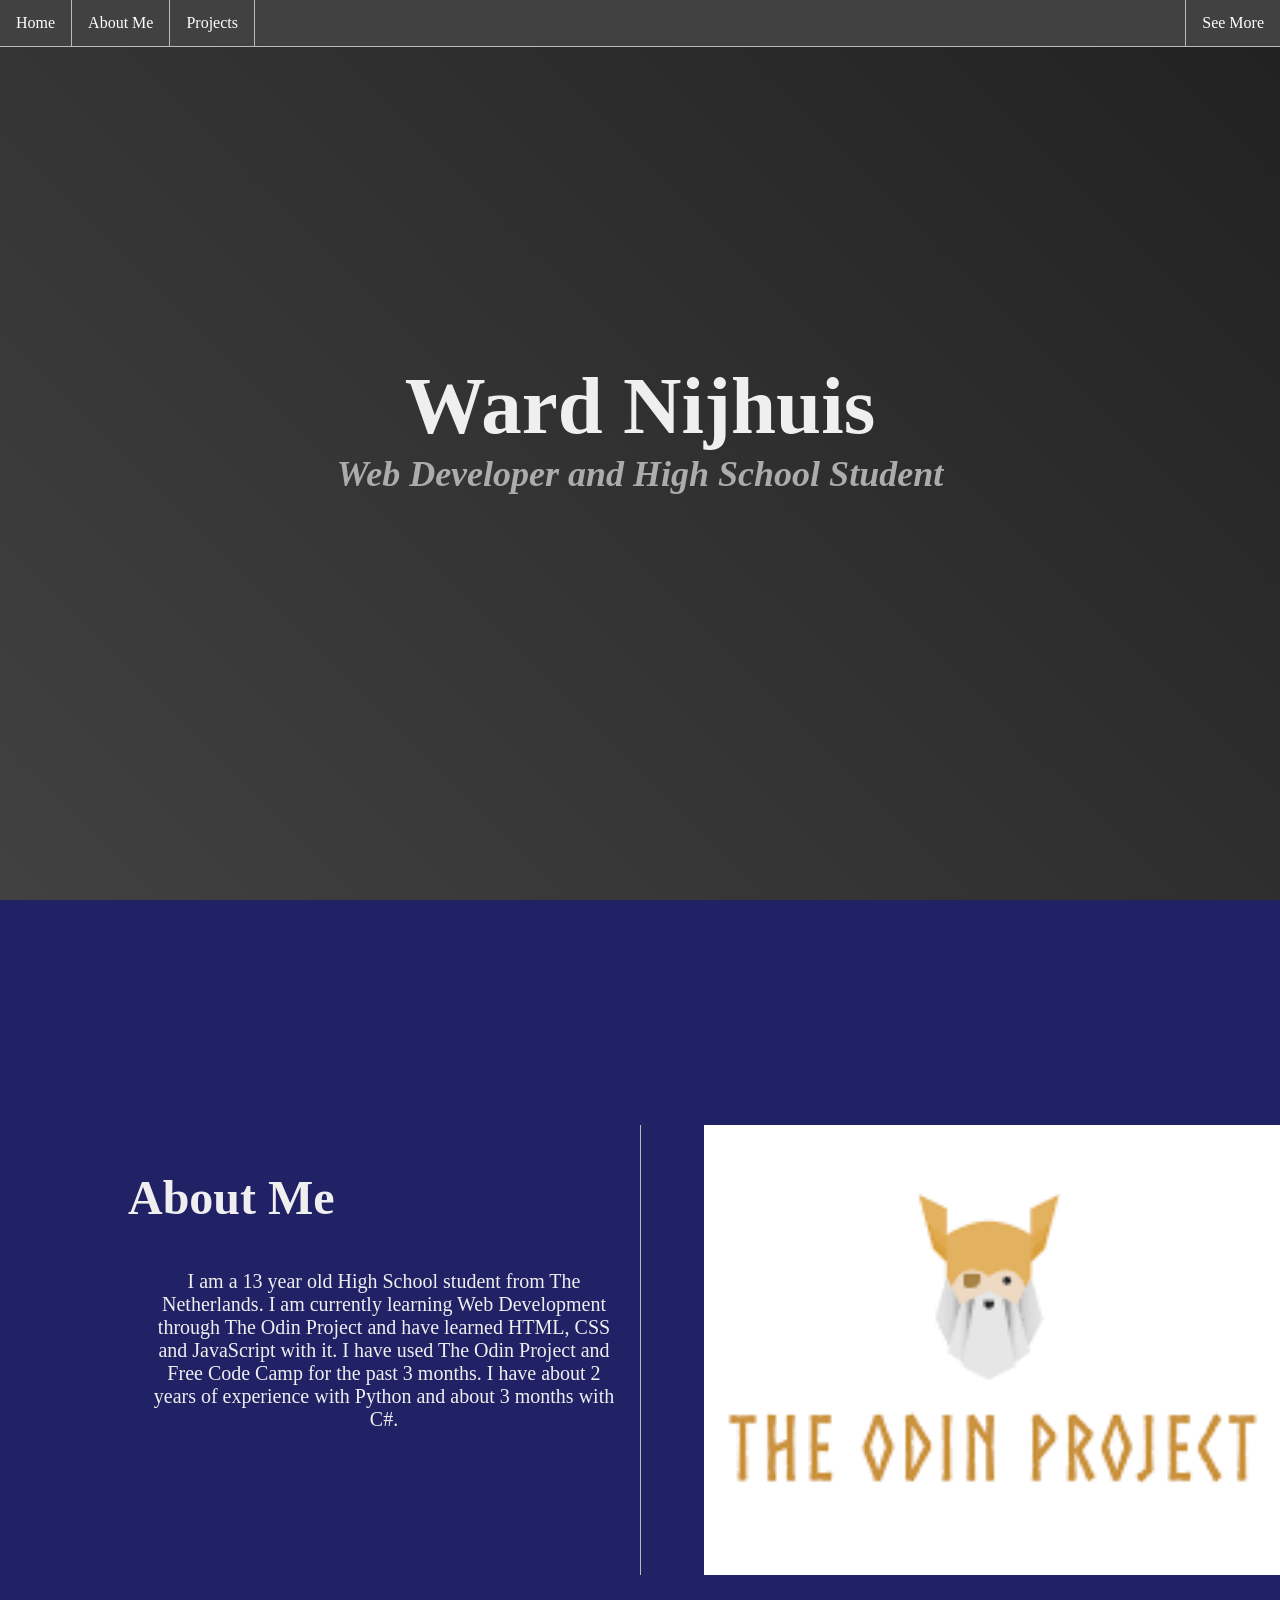
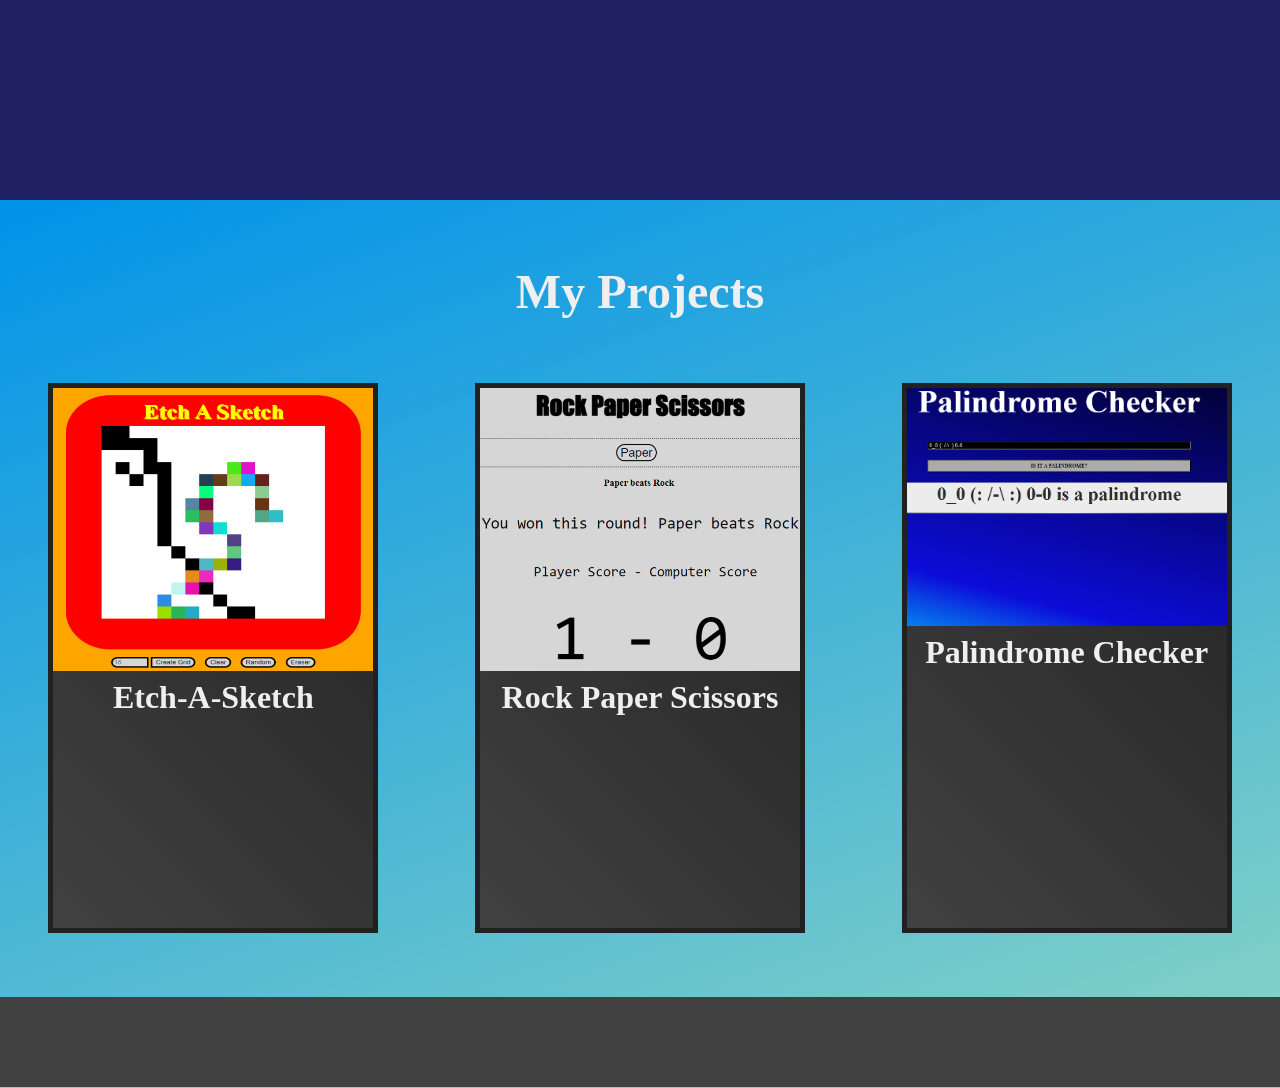
==== index.html @ 595ab321 "Correct the link to the images" ====
<!DOCTYPE html>
<html lang="en">

<head>
    <meta charset="UTF-8">
    <meta name="viewport" content="width=device-width, initial-scale=1.0">
    <title>Portfolio</title>
    <link rel="stylesheet" href="./styles.css">
</head>

<body>
    <nav>
       <ul>
            <li><a href="#welcome-section">Home</a></li>
            <li><a href="#information-section">About Me</a></li>
            <li><a href="#projects-section">Projects</a></li>
            <li class="footer"><a href="https://github.com/WardTheProgrammer" target="_blank" rel="noreferrer noopener">See More</a></li>
        </ul> 
    </nav>
    </section>
    <section id="welcome-section">
        <h1><strong>Ward Nijhuis</strong></h1>
        <h2><em>Web Developer and High School Student</em></h2>
    </section>
    <section id="information-section">
        <div class="text">
            <h3>About Me</h3>
            <p>
                I am a 13 year old High School student from The Netherlands. 
                I am currently learning Web Development through The Odin Project and have learned HTML, CSS and JavaScript with it.
                I have used The Odin Project and Free Code Camp for the past 3 months.
                I have about 2 years of experience with Python and about 3 months with C#.
            </p>
        </div>
        <div class="image">
            <a href="https://www.theodinproject.com/home" target="_blank" rel="noreferrer noopener"><img src="./images/odin.png"></a>
        </div>
    </section>
    <section id="projects-section">
        <h3>My Projects</h3>
        <div class="row">
            <div class="project">
                <a href="https://htmlpreview.github.io/?https://github.com/WardTheProgrammer/odin_Etch-A-Sketch/blob/main/index.html" target="_blank" rel="noreferrer noopener"><img src="./images/Etch-A-Sketch.png">
                <h4><strong>Etch-A-Sketch</strong></h4></a>
            </div>  
            <div class="project">
                <a href="https://htmlpreview.github.io/?https://github.com/WardTheProgrammer/odin_RPS/blob/main/index.html" target="_blank" rel="noreferrer noopener"><img src="./images/RPS.png">
                <h4><strong>Rock Paper Scissors</strong></h4></a>
            </div>
            <div class="project">
                <a href="https://htmlpreview.github.io/?https://github.com/WardTheProgrammer/palindrome_checker/blob/main/index.html" target="_blank" rel="noreferrer noopener"><img src="./images/Palindrome.png">
                <h4><strong>Palindrome Checker</strong></h4></a>
            </div>
        </div>
    </section>
    <footer id="footer-section">
    <footer>
</body>

</html>
---- styles.css ----
* {
    margin: 0px;
    padding: 0px;
}

body {
    background-color: black;
}

ul {
    list-style-type: none;
    overflow: hidden;
    background-color: #414141;
    position: fixed;
    top: 0;
    width: 100%;
    z-index: 2;
    border-bottom: 1px solid #bbb;
}

li {
    float: left;
    border-right: 1px solid #bbb;
}

li > a {
    display: block;
    color: white;
    text-align: center;
    padding: 14px 16px;
    text-decoration: none;
}

li a:hover {
    background-color: #111;
}

.footer {
    float: right;
}
  
li:last-child {
    border-right: none;
    border-left: 1px solid #bbb;
}

#welcome-section {
    width: 100%;
    height: 100vh;
    background-color: #212121;
    background-image: linear-gradient(45deg, #414141 0%, #212121 100%);
}

h1 {
    position: relative;
    top: 40%;
    color: #EFEFEF;
    font-size: 81px;
    text-align: center;
    z-index: 0;
}

h2 {
    color: #ACACAC;
    position: relative;
    top: 40%;
    font-size: 36px;
    text-align: center;
    z-index: 0;
}

#information-section {
    width: 100%;
    height: 100vh;
    background-color: #212166;
}

div.text {
    width: 40%;
    height: 50%;
    position: relative;
    top: 25%;
    left: 10%;
    border-right: 1px solid #bbb;
}

div.text > h3 {
    position: relative;
    top: 10%;
    color: #EFEFEF;
    font-size: 48px;
    text-align: left;
}

div.text > p {
    top: 20%;
    width: 90%;
    position: relative;
    left: 5%;
    color: #EFEFEF;
    font-size: 20px;
    text-align: center;
}

div.image {
    width: 35%;
    height: 50%;
    position: relative;
    left: 55%;
    bottom: 25%;
    text-align: center;
}

div.image > a > img {
    height: 100%;
}

#projects-section {
    width: 100%;
    background-color: #0093E9;
    background-image: linear-gradient(160deg, #0093E9 0%, #80D0C7 100%);
}

#projects-section > h3 {
    padding: 5%;
    color: #EFEFEF;
    font-size: 48px;
    text-align: center;
}

div.row {
    padding-bottom: 5%;
    display: flex;
    flex-wrap: wrap;
    justify-content: space-around;
    align-items: center;
}

div.project {
    width: 25%;
    height: 60vh;
    border: 5px solid #212121;
    background-color: #212121;
    background-image: linear-gradient(45deg, #414141 0%, #212121 100%);
}

div.project > a {
    width: 100%;
    color: #EFEFEF;
    text-align: center;
    font-size: 32px;
    padding: 5% 0;
    text-decoration: none;
}
    
div.project > a > img {
    max-width:  100%;
    max-height: auto;
    margin: 0;
}

#footer-section {
    display: flex;
    justify-content: center;
    align-items: center;
    background-color: #414141;
    width: 100%;
    height: 10vh;
    border-bottom: 1px solid #bbb;
}

@media (max-width: 800px) {
    div.text > p {
        font-size: 16px;
    }
    div.image {
        width: 40%;
        height: auto;
    }
}

@media (max-width: 600px) {
    div.text > p {
        font-size: 12px;
    }
    div.image {
        width: 30%;
        height: auto;
    }
}
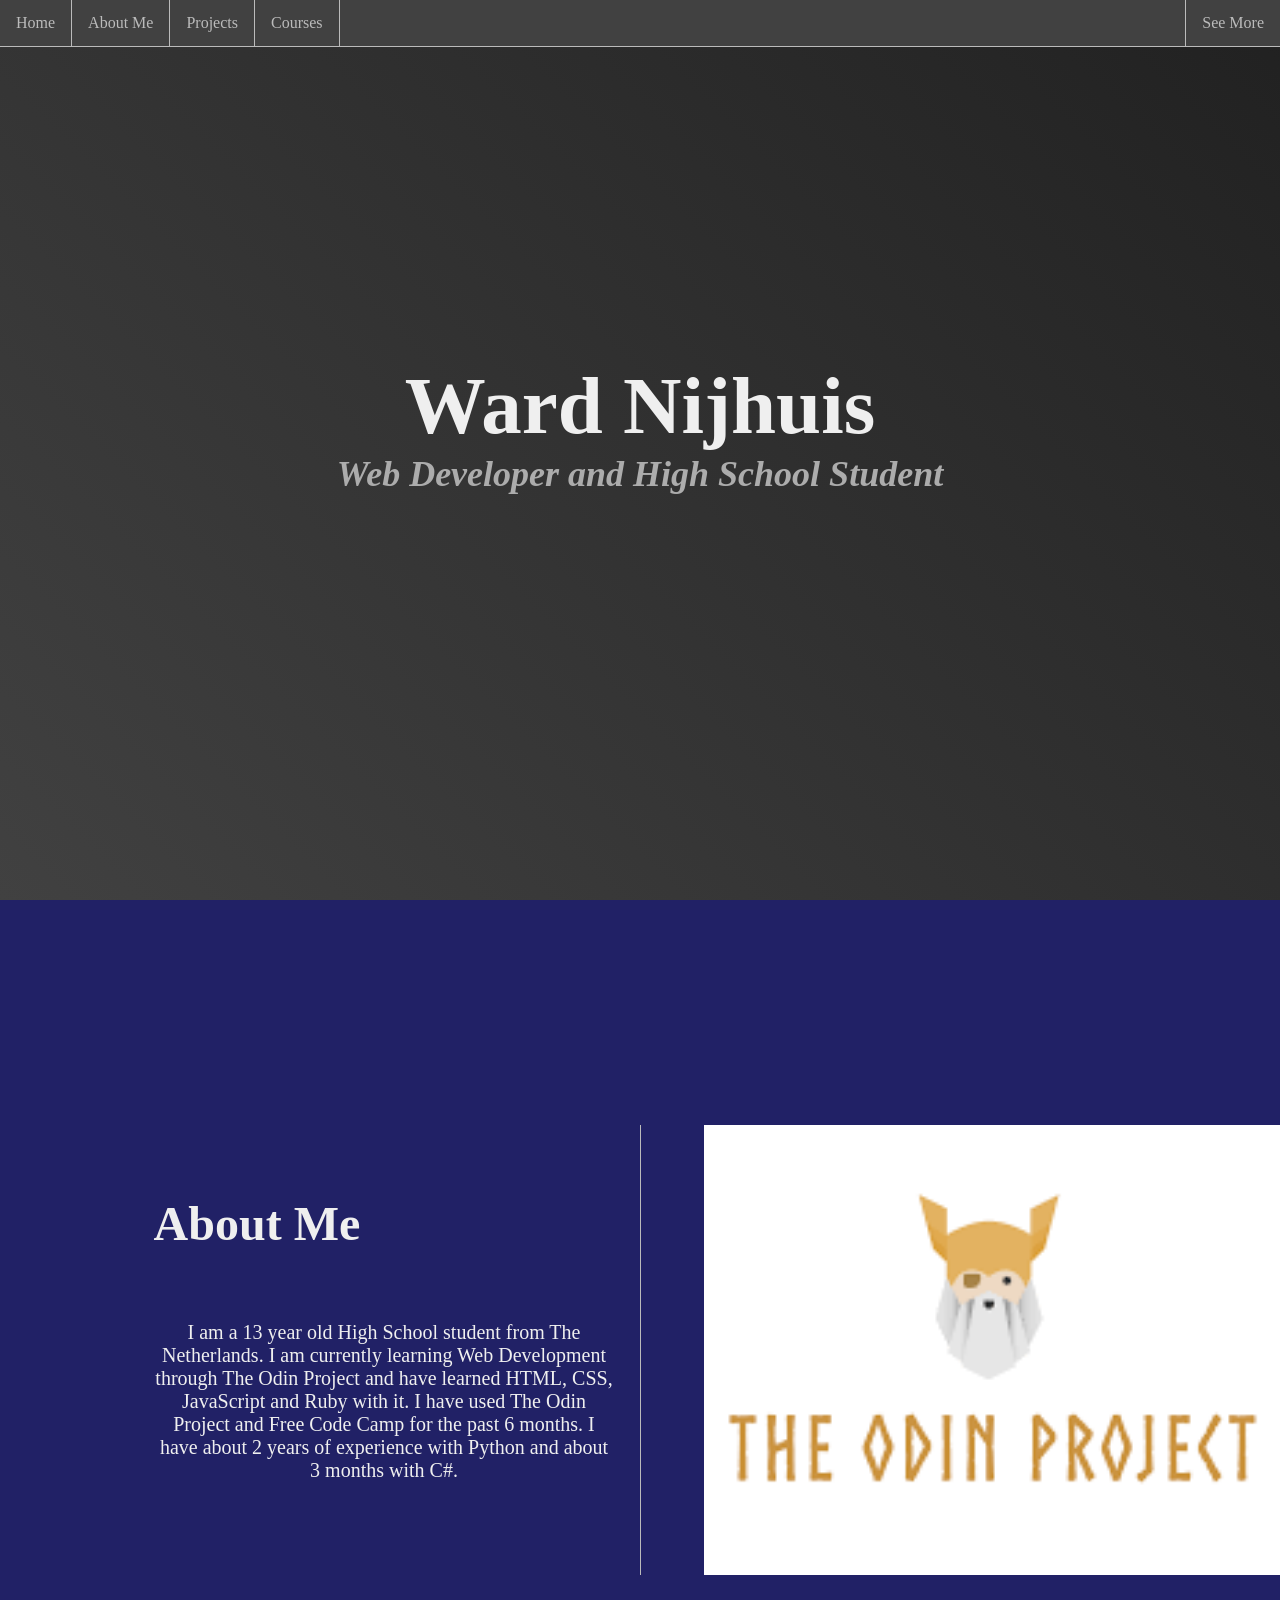
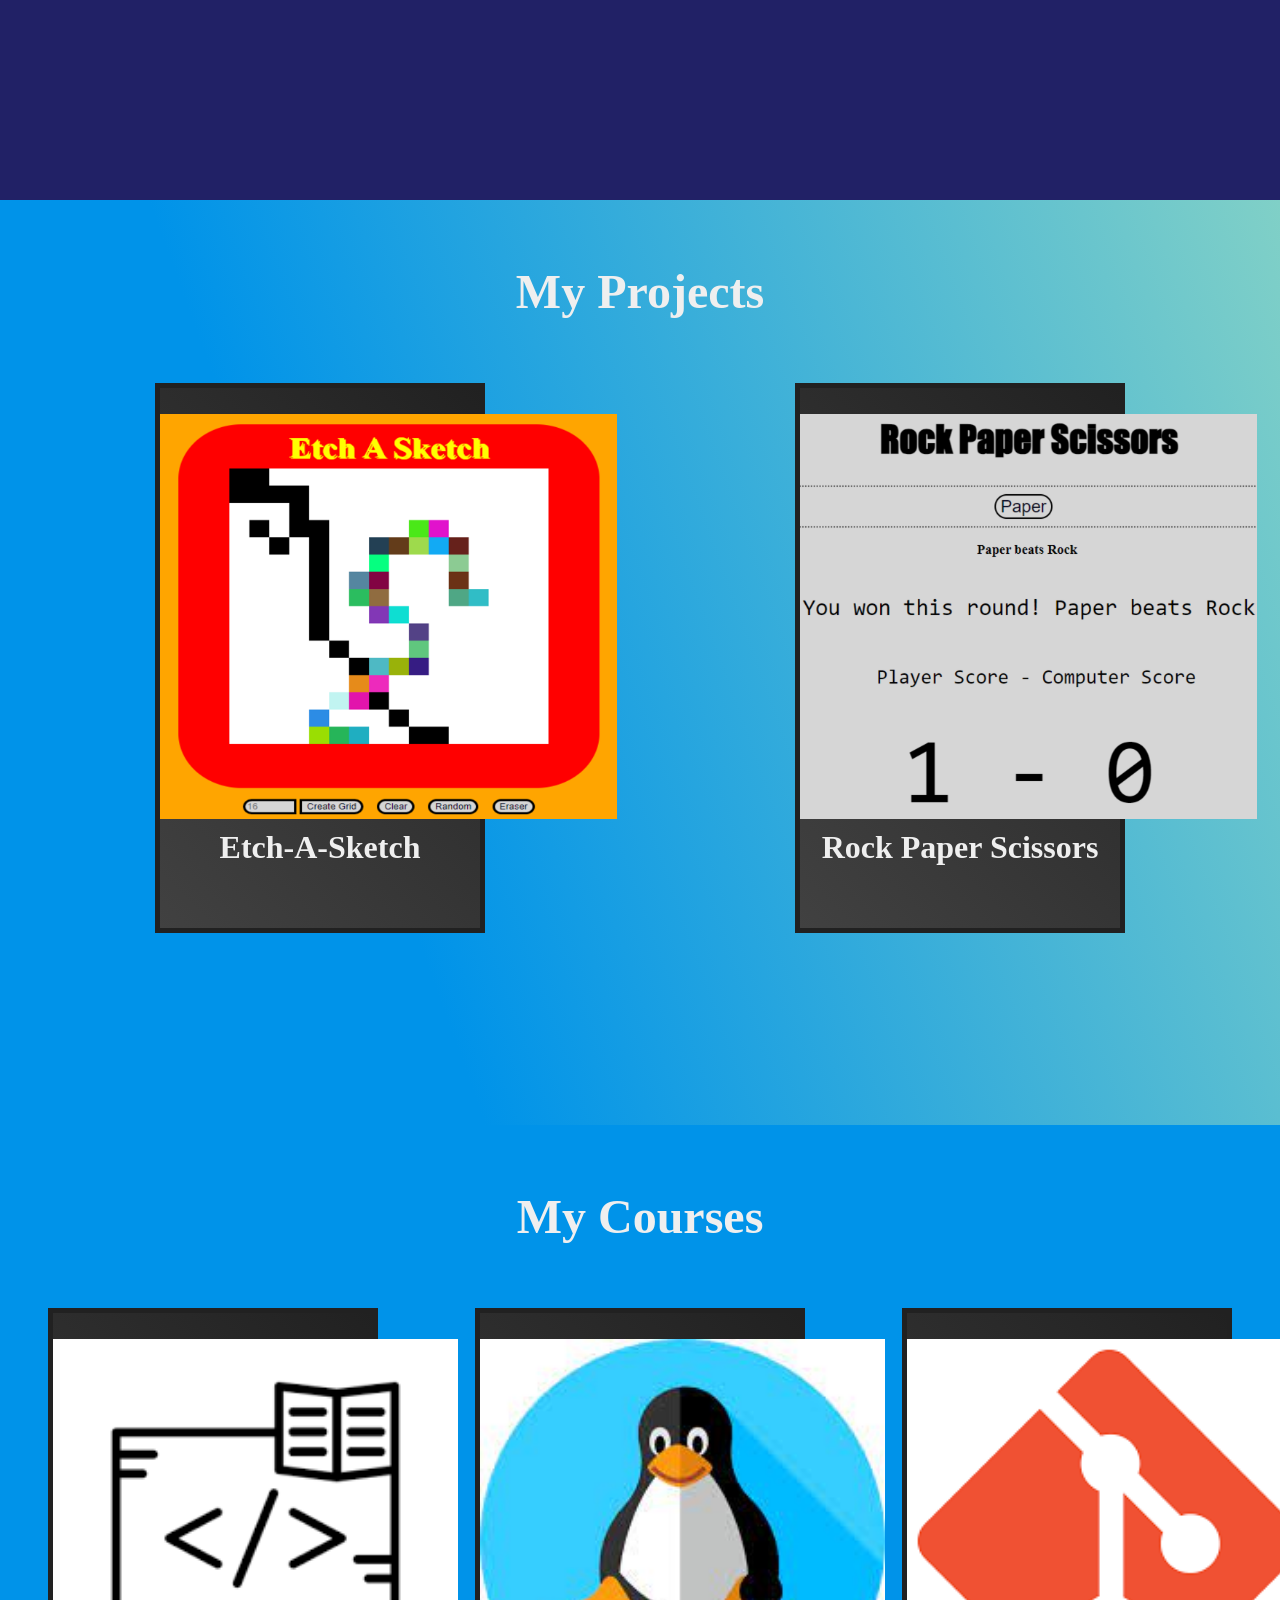
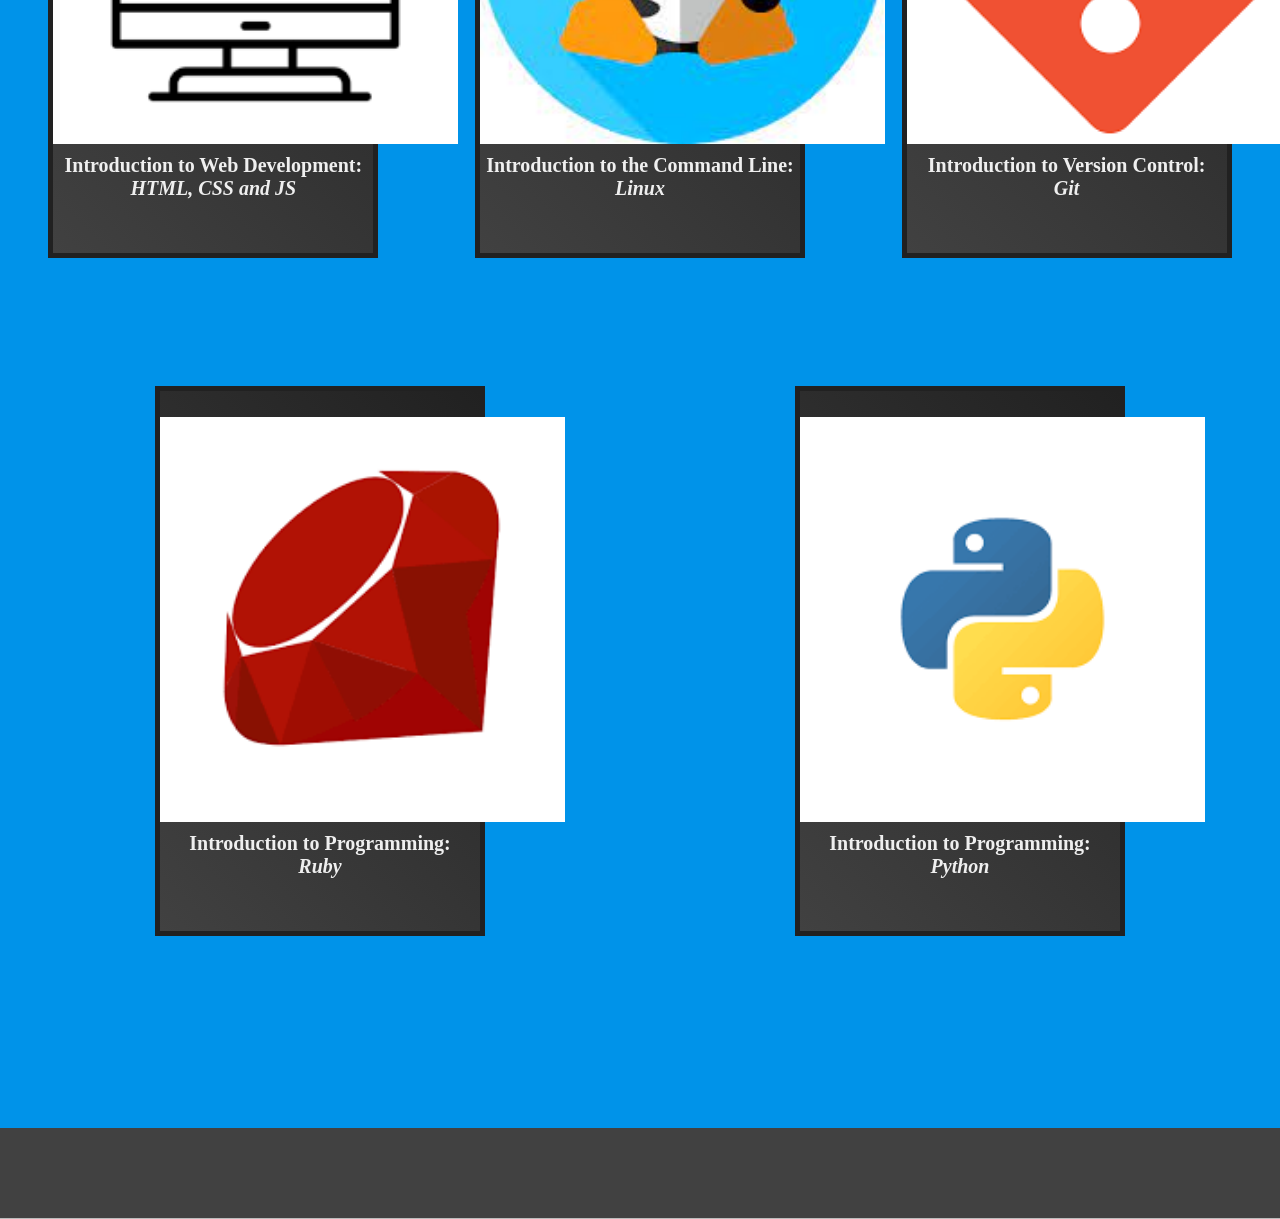
==== commit 0549cdfc: "Add animations and transforms and add courses section" ====
--- a/index.html
+++ b/index.html
@@ -14,7 +14,8 @@
             <li><a href="#welcome-section">Home</a></li>
             <li><a href="#information-section">About Me</a></li>
             <li><a href="#projects-section">Projects</a></li>
-            <li class="footer"><a href="https://github.com/WardTheProgrammer" target="_blank" rel="noreferrer noopener">See More</a></li>
+            <li><a href="#courses-section">Courses</a></li>
+            <li class="footer-link"><a href="#footer-section">See More</a></li>
         </ul> 
     </nav>
     </section>
@@ -27,8 +28,8 @@
             <h3>About Me</h3>
             <p>
                 I am a 13 year old High School student from The Netherlands. 
-                I am currently learning Web Development through The Odin Project and have learned HTML, CSS and JavaScript with it.
-                I have used The Odin Project and Free Code Camp for the past 3 months.
+                I am currently learning Web Development through The Odin Project and have learned HTML, CSS, JavaScript and Ruby with it.
+                I have used The Odin Project and Free Code Camp for the past 6 months.
                 I have about 2 years of experience with Python and about 3 months with C#.
             </p>
         </div>
@@ -38,7 +39,7 @@
     </section>
     <section id="projects-section">
         <h3>My Projects</h3>
-        <div class="row">
+        <div class="projects">
             <div class="project">
                 <a href="https://htmlpreview.github.io/?https://github.com/WardTheProgrammer/odin_Etch-A-Sketch/blob/main/index.html" target="_blank" rel="noreferrer noopener"><img src="./images/Etch-A-Sketch.png">
                 <h4><strong>Etch-A-Sketch</strong></h4></a>
@@ -47,9 +48,30 @@
                 <a href="https://htmlpreview.github.io/?https://github.com/WardTheProgrammer/odin_RPS/blob/main/index.html" target="_blank" rel="noreferrer noopener"><img src="./images/RPS.png">
                 <h4><strong>Rock Paper Scissors</strong></h4></a>
             </div>
+        </div>
+    </section>
+    <section id="courses-section">
+        <h3>My Courses</h3>
+        <div class="projects">
             <div class="project">
-                <a href="https://htmlpreview.github.io/?https://github.com/WardTheProgrammer/palindrome_checker/blob/main/index.html" target="_blank" rel="noreferrer noopener"><img src="./images/Palindrome.png">
-                <h4><strong>Palindrome Checker</strong></h4></a>
+                <a href="https://htmlpreview.github.io/?https://github.com/WardTheProgrammer/odin_Etch-A-Sketch/blob/main/index.html" target="_blank" rel="noreferrer noopener"><img src="./images/web-icon.png">
+                <h5><strong>Introduction to Web Development: <em><br>HTML, CSS and JS</em></strong></h4></a>
+            </div>  
+            <div class="project">
+                <a href="https://htmlpreview.github.io/?https://github.com/WardTheProgrammer/odin_RPS/blob/main/index.html" target="_blank" rel="noreferrer noopener"><img src="./images/linux-icon.jpeg">
+                <h5><strong>Introduction to the Command Line: <em><br>Linux</em></strong></h4></a>
+            </div>
+            <div class="project">
+                <a href="https://htmlpreview.github.io/?https://github.com/WardTheProgrammer/odin_RPS/blob/main/index.html" target="_blank" rel="noreferrer noopener"><img src="./images/git-icon.png">
+                <h5><strong>Introduction to Version Control: <em><br>Git</em></strong></h4></a>
+            </div>
+            <div class="project">
+                <a href="https://htmlpreview.github.io/?https://github.com/WardTheProgrammer/odin_RPS/blob/main/index.html" target="_blank" rel="noreferrer noopener"><img src="./images/ruby-icon.png">
+                <h5><strong>Introduction to Programming: <em><br>Ruby</em></strong></h4></a>
+            </div>
+            <div class="project">
+                <a href="https://htmlpreview.github.io/?https://github.com/WardTheProgrammer/odin_RPS/blob/main/index.html" target="_blank" rel="noreferrer noopener"><img src="./images/python-icon.png">
+                <h5><strong>Introduction to Programming: <em><br>Python</em></strong></h4></a>
             </div>
         </div>
     </section>
--- a/styles.css
+++ b/styles.css
@@ -25,21 +25,18 @@
 
 li > a {
     display: block;
-    color: white;
+    color: #bbb;
     text-align: center;
     padding: 14px 16px;
     text-decoration: none;
 }
 
 li a:hover {
-    background-color: #111;
-}
-
-.footer {
+    animation: link ease-in-out 0.5s forwards;
+}
+
+.footer-link {
     float: right;
-}
-  
-li:last-child {
     border-right: none;
     border-left: 1px solid #bbb;
 }
@@ -118,17 +115,22 @@
 #projects-section {
     width: 100%;
     background-color: #0093E9;
-    background-image: linear-gradient(160deg, #0093E9 0%, #80D0C7 100%);
-}
-
-#projects-section > h3 {
+    background-image: linear-gradient(70deg, #0093E9 30%, #80D0C7 100%);
+}
+
+#courses-section {
+    width: 100%;
+    background-color: #0093E9;
+}
+
+h3 {
     padding: 5%;
     color: #EFEFEF;
     font-size: 48px;
     text-align: center;
 }
 
-div.row {
+div.projects {
     padding-bottom: 5%;
     display: flex;
     flex-wrap: wrap;
@@ -137,6 +139,7 @@
 }
 
 div.project {
+    margin-bottom: 10%;
     width: 25%;
     height: 60vh;
     border: 5px solid #212121;
@@ -144,7 +147,16 @@
     background-image: linear-gradient(45deg, #414141 0%, #212121 100%);
 }
 
+h5 {
+    font-size: 20px;
+}
+
+div.project:hover {
+    transform: scale(1.1);
+}
+
 div.project > a {
+    display: block;
     width: 100%;
     color: #EFEFEF;
     text-align: center;
@@ -154,9 +166,10 @@
 }
     
 div.project > a > img {
-    max-width:  100%;
-    max-height: auto;
-    margin: 0;
+    display: block;
+    height: 45vh;
+    width: auto;
+    margin:  10px auto;
 }
 
 #footer-section {
@@ -188,3 +201,12 @@
         height: auto;
     }
 }
+
+@keyframes link {
+    0% {
+        background-color: #414141;
+    }
+    100% {
+        background-color: #212121;
+    }
+}
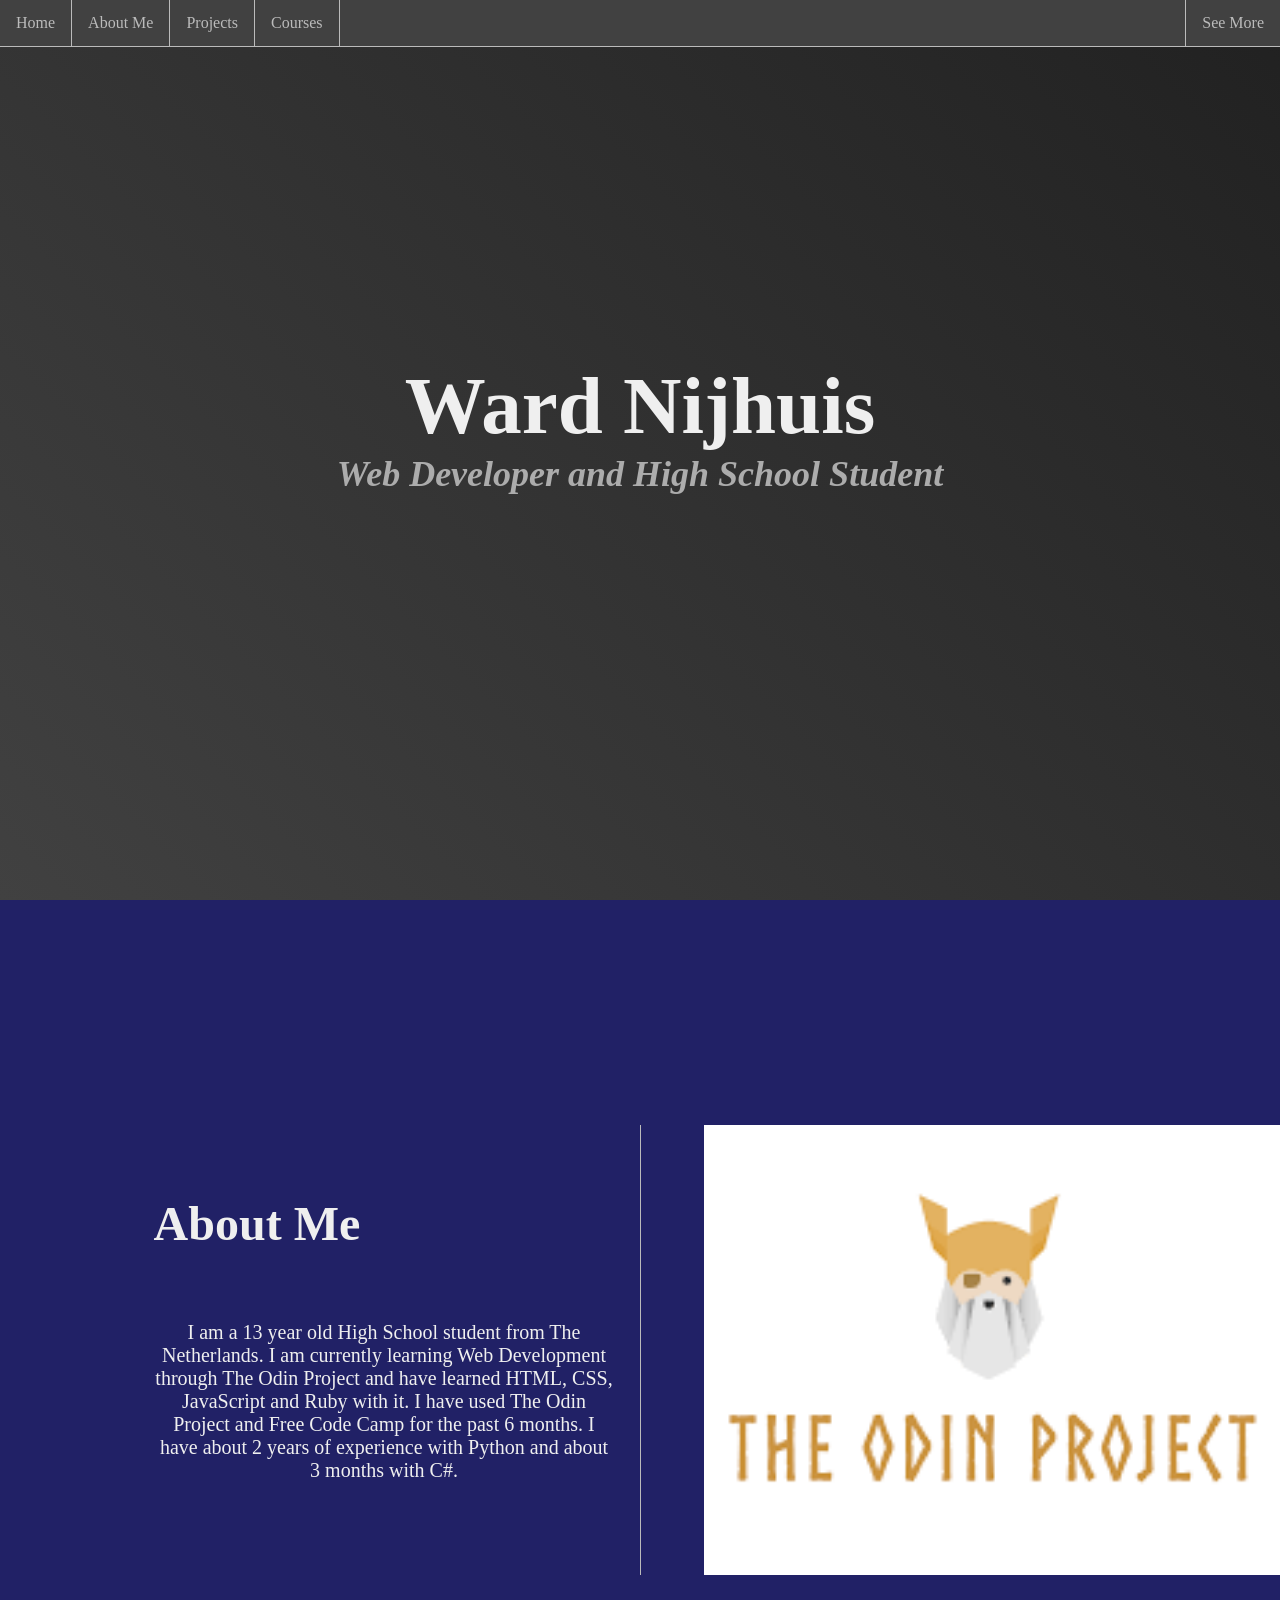
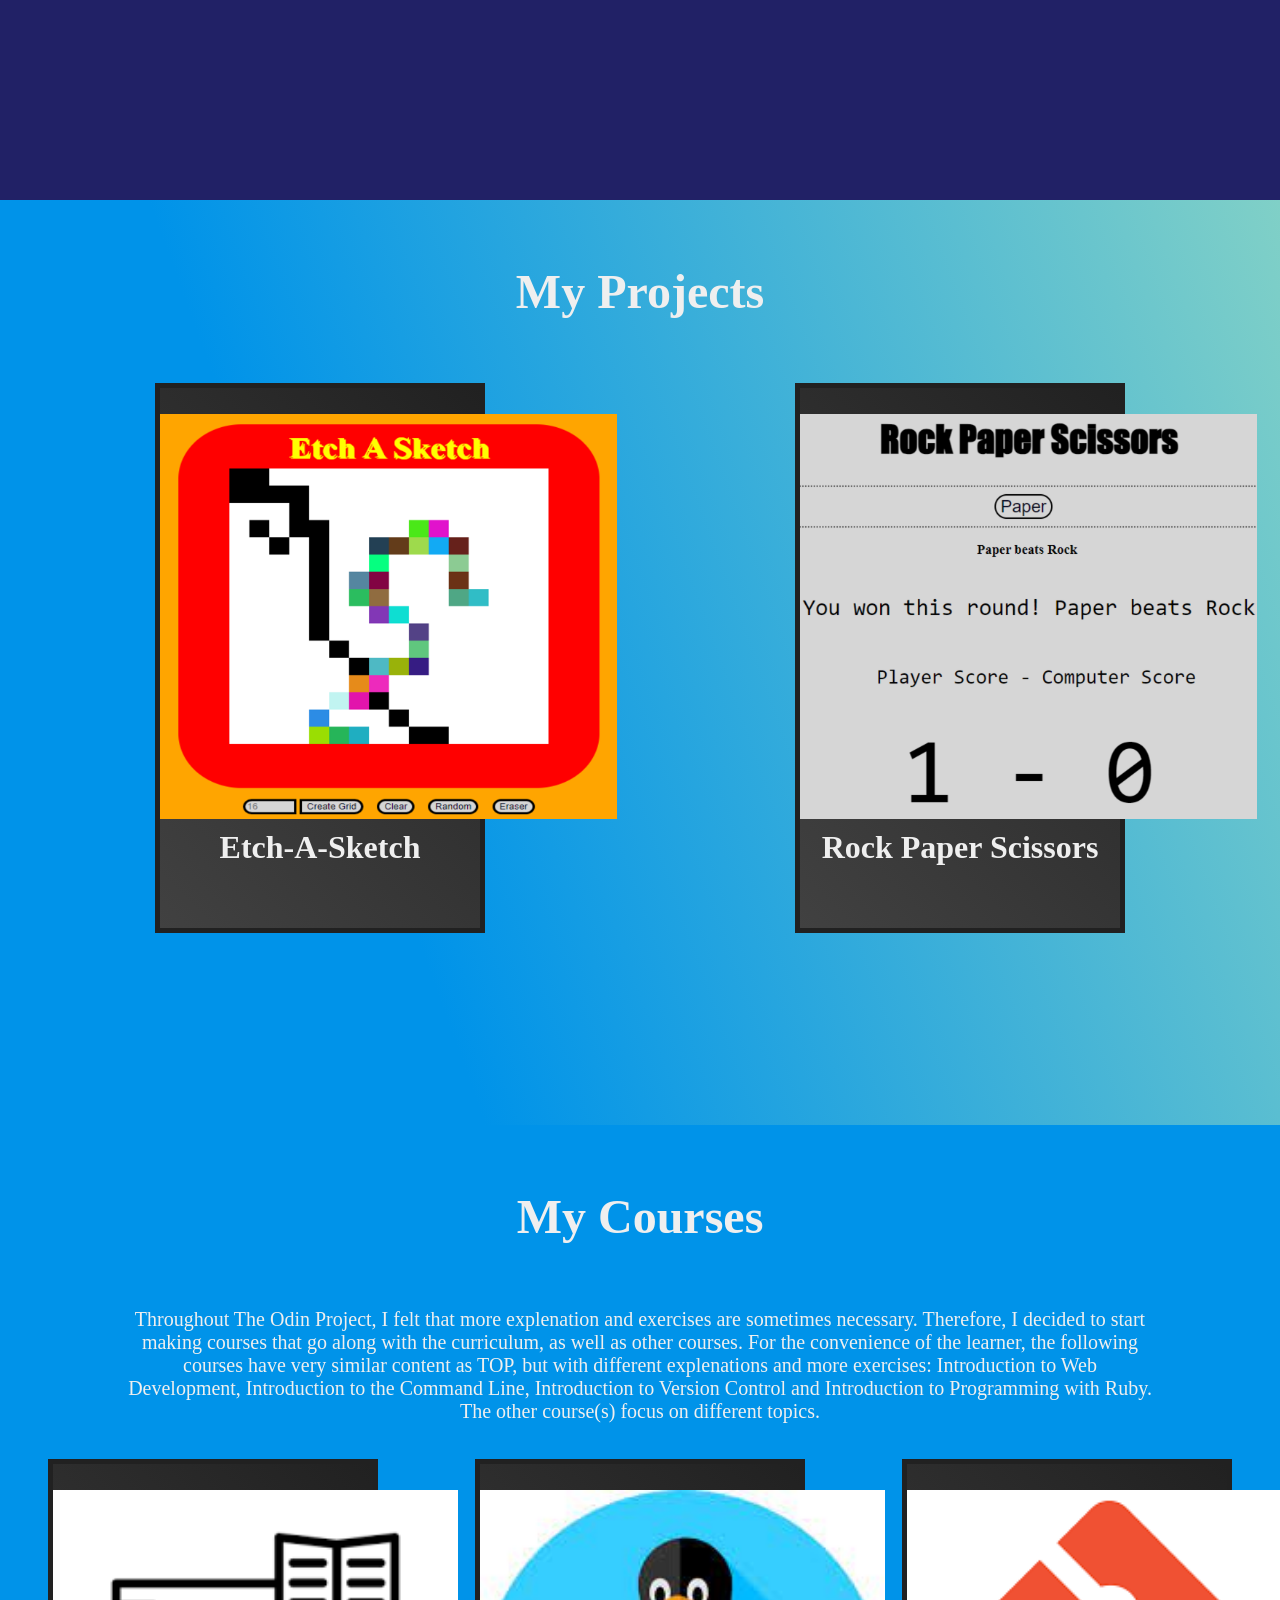
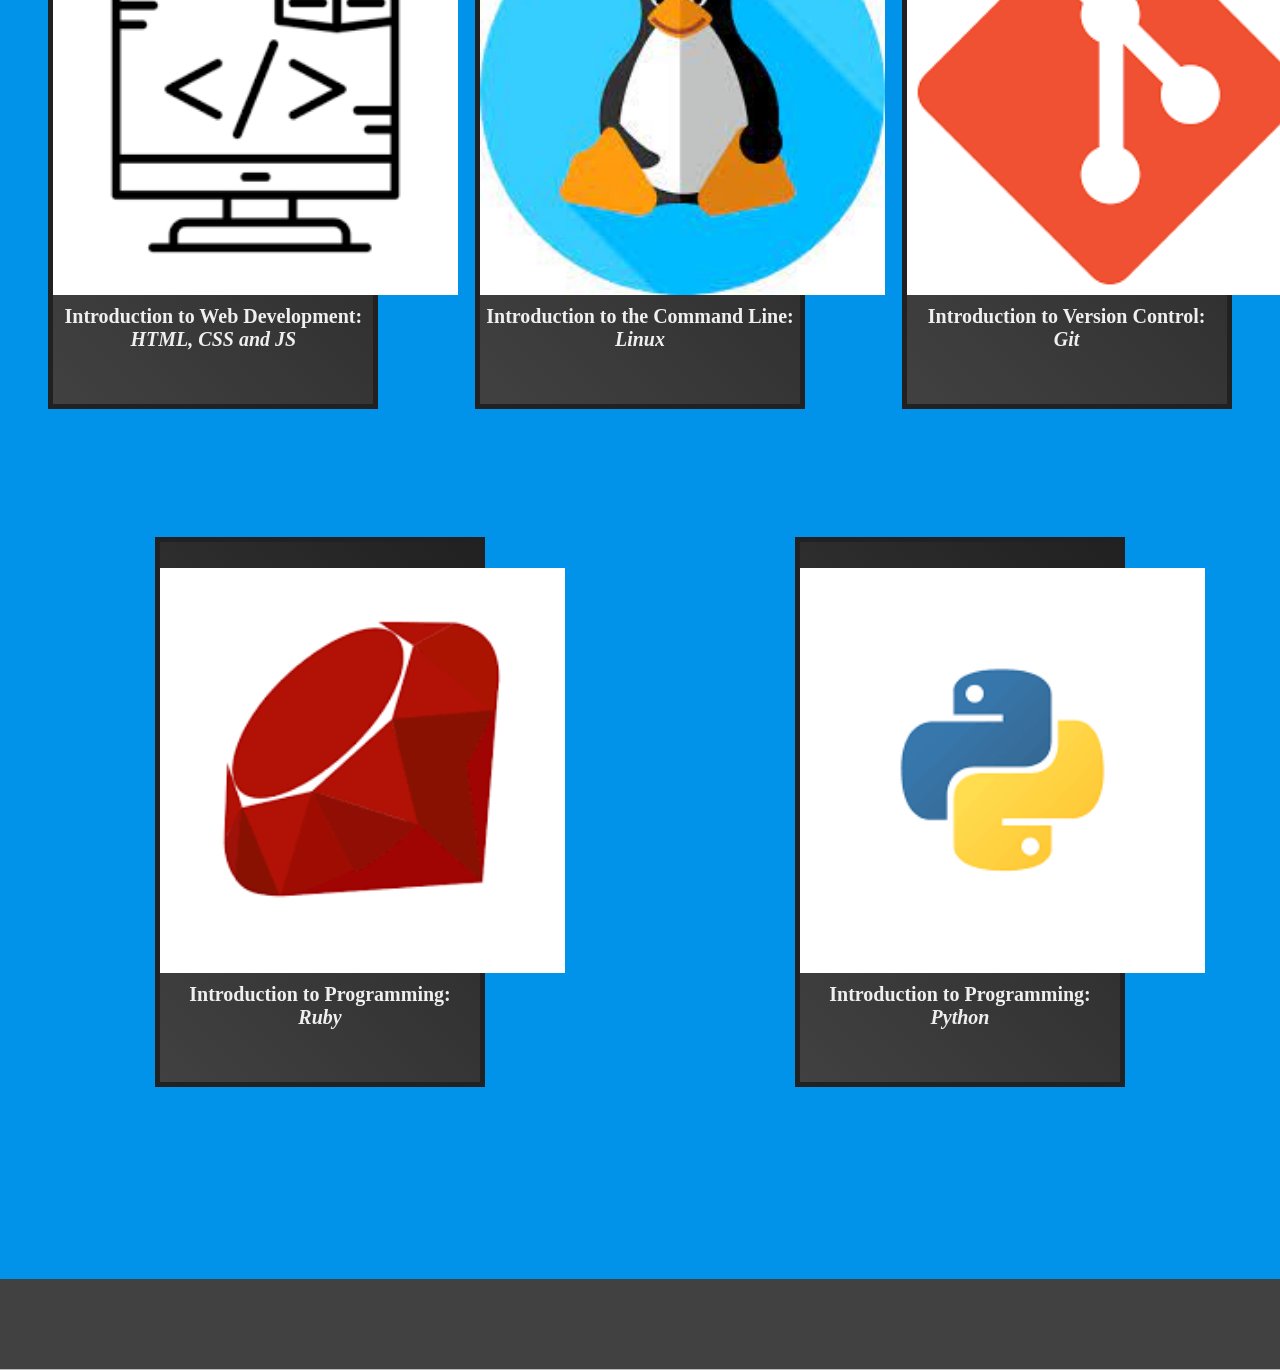
==== commit d4939e1a: "Add text to the courses section" ====
--- a/index.html
+++ b/index.html
@@ -52,6 +52,13 @@
     </section>
     <section id="courses-section">
         <h3>My Courses</h3>
+        <p>
+            Throughout The Odin Project, I felt that more explenation and exercises are sometimes necessary.
+            Therefore, I decided to start making courses that go along with the curriculum, as well as other courses.
+            For the convenience of the learner, the following courses have very similar content as TOP, but with different explenations and more exercises:
+            Introduction to Web Development, Introduction to the Command Line, Introduction to Version Control and Introduction to Programming with Ruby.
+            The other course(s) focus on different topics.
+        </p>
         <div class="projects">
             <div class="project">
                 <a href="https://htmlpreview.github.io/?https://github.com/WardTheProgrammer/odin_Etch-A-Sketch/blob/main/index.html" target="_blank" rel="noreferrer noopener"><img src="./images/web-icon.png">
--- a/styles.css
+++ b/styles.css
@@ -121,6 +121,15 @@
 #courses-section {
     width: 100%;
     background-color: #0093E9;
+}
+
+#courses-section > p{
+    width: 80%;
+    margin: auto;
+    text-align: center;
+    font-size: 20px;
+    color: #EFEFEF;
+    margin-bottom: 36px;
 }
 
 h3 {
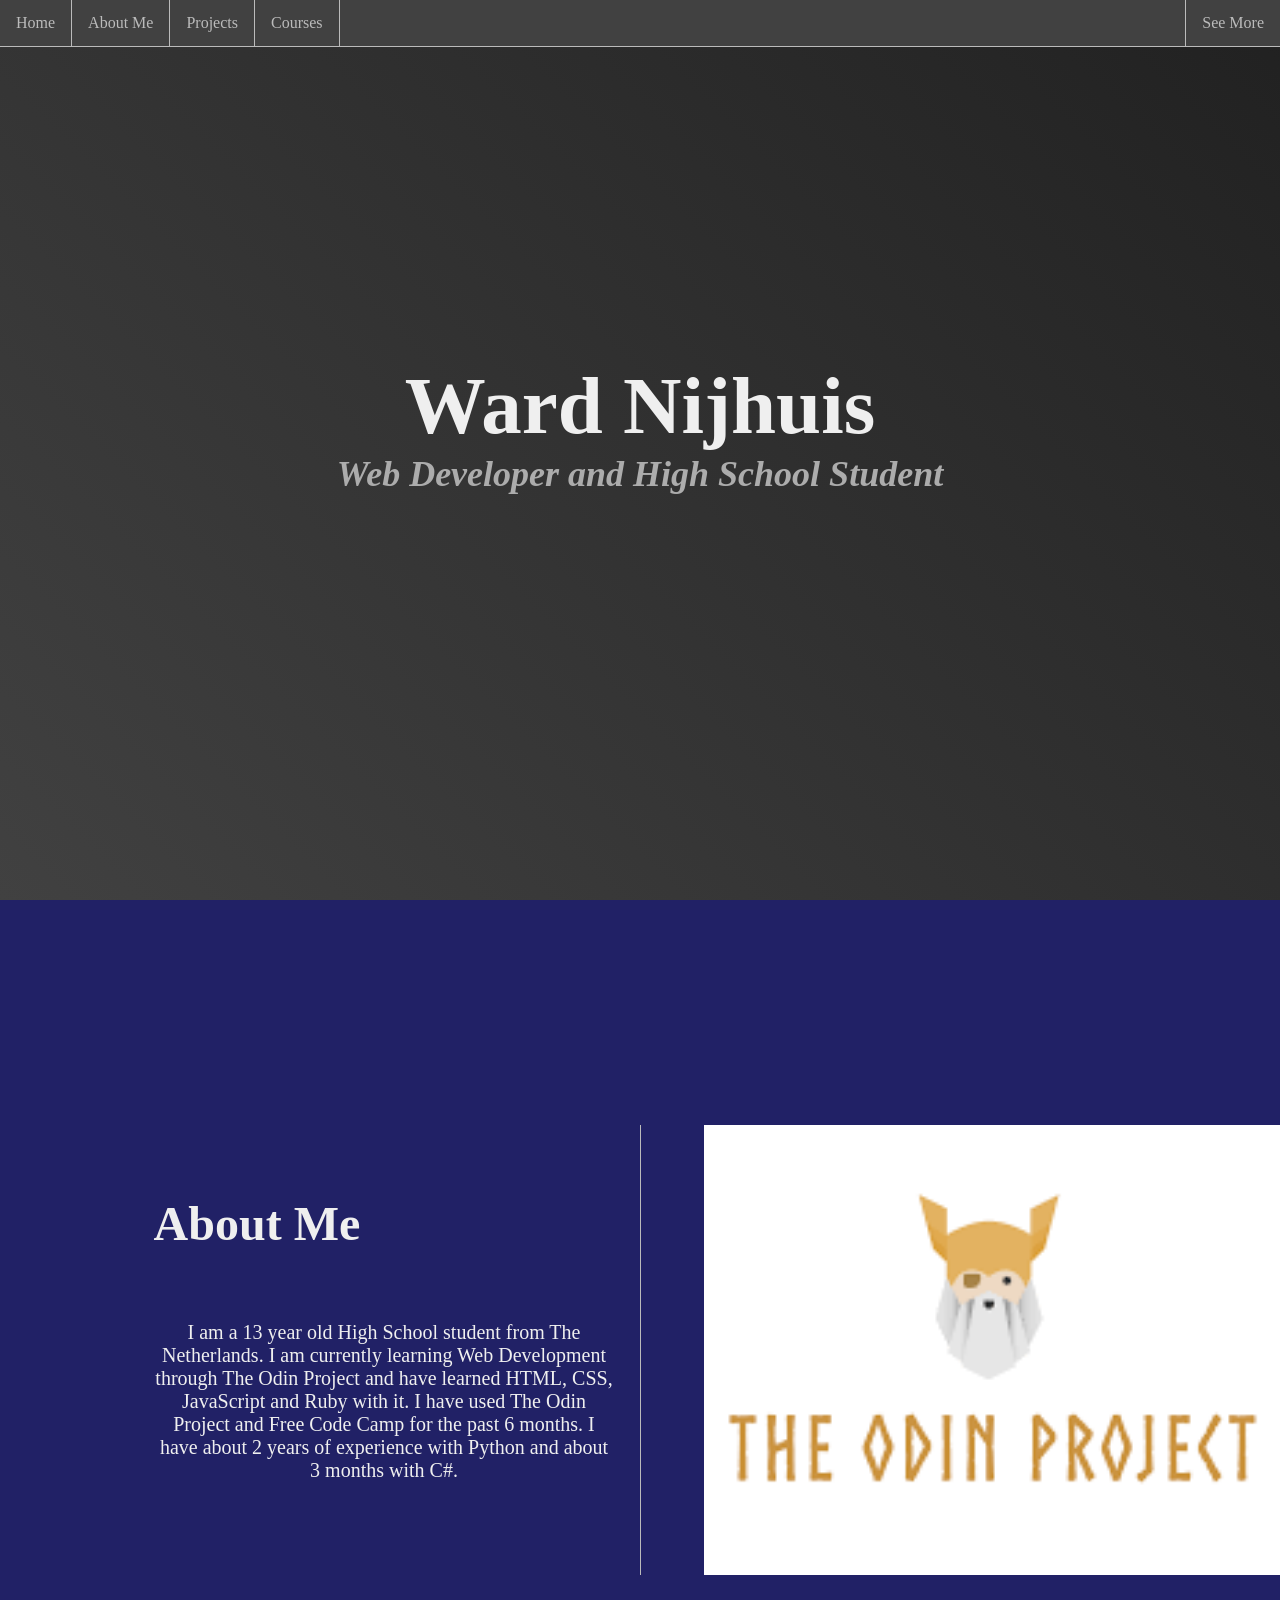
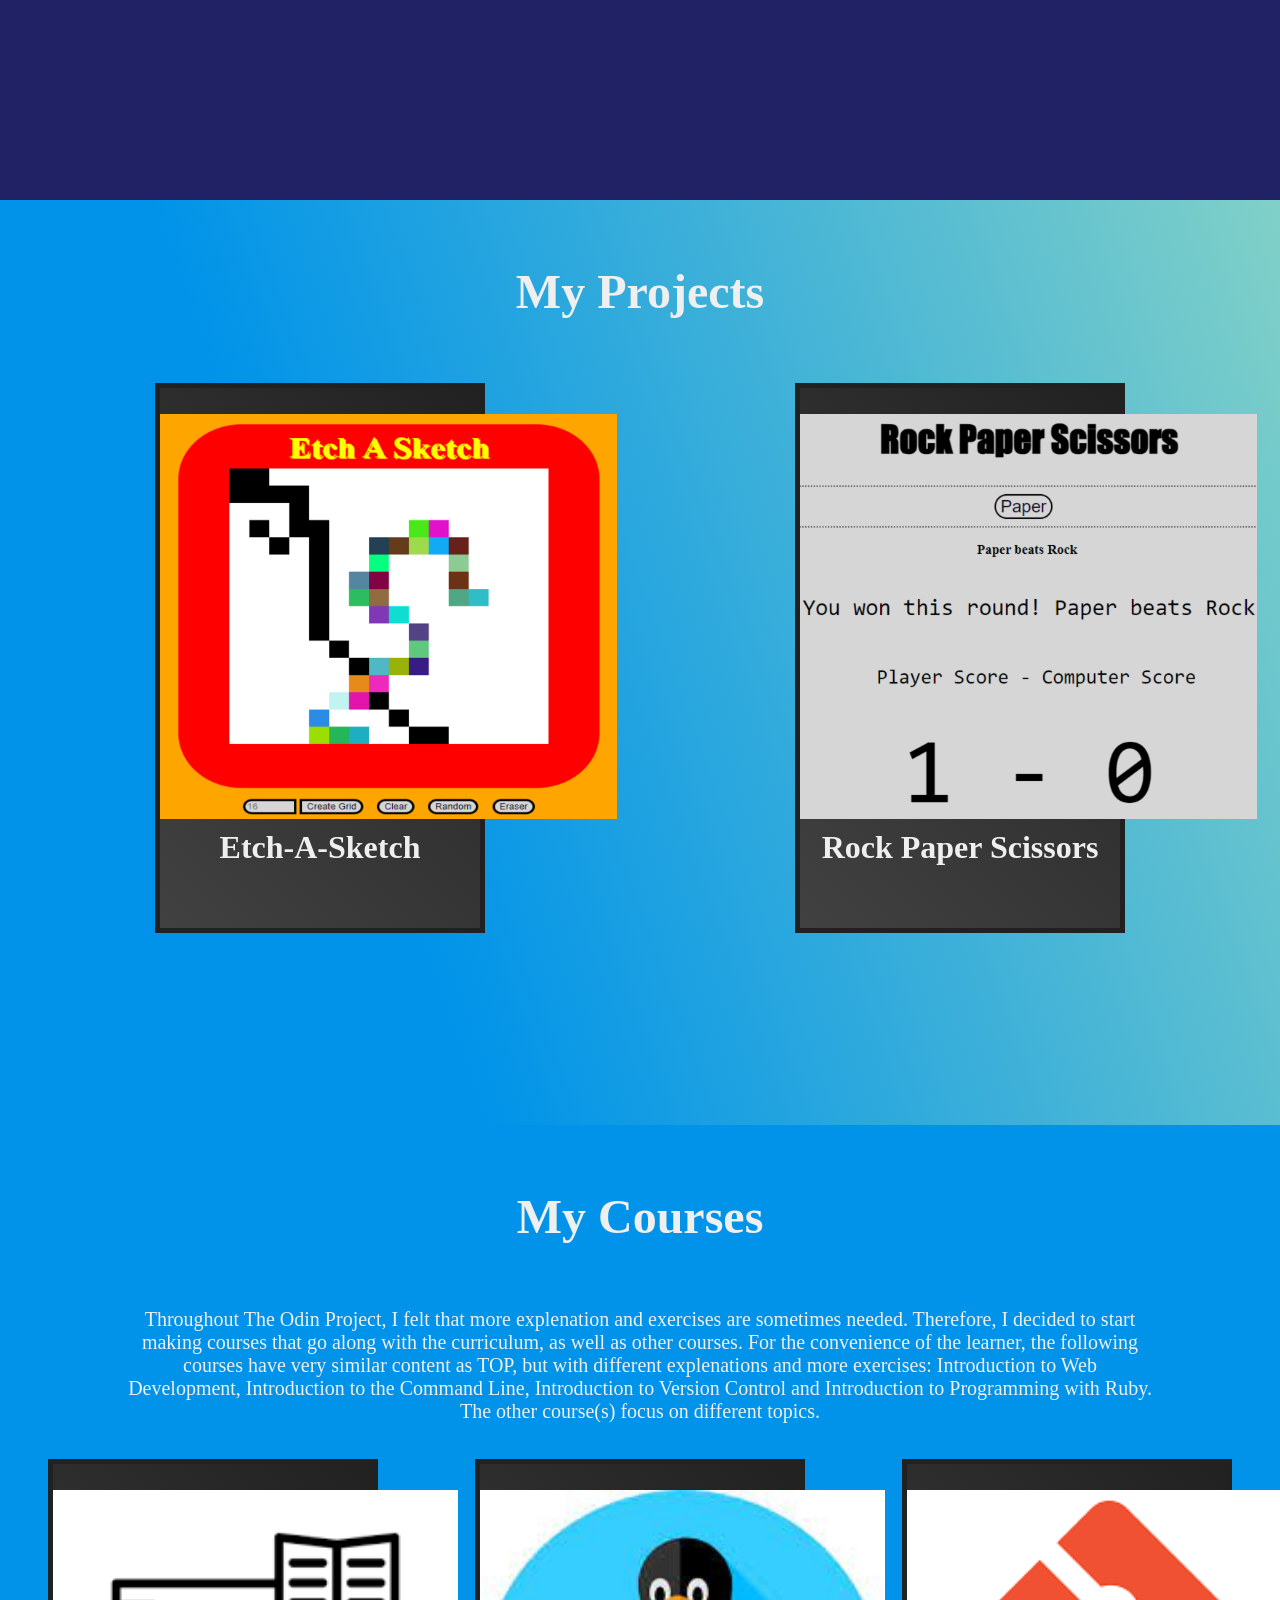
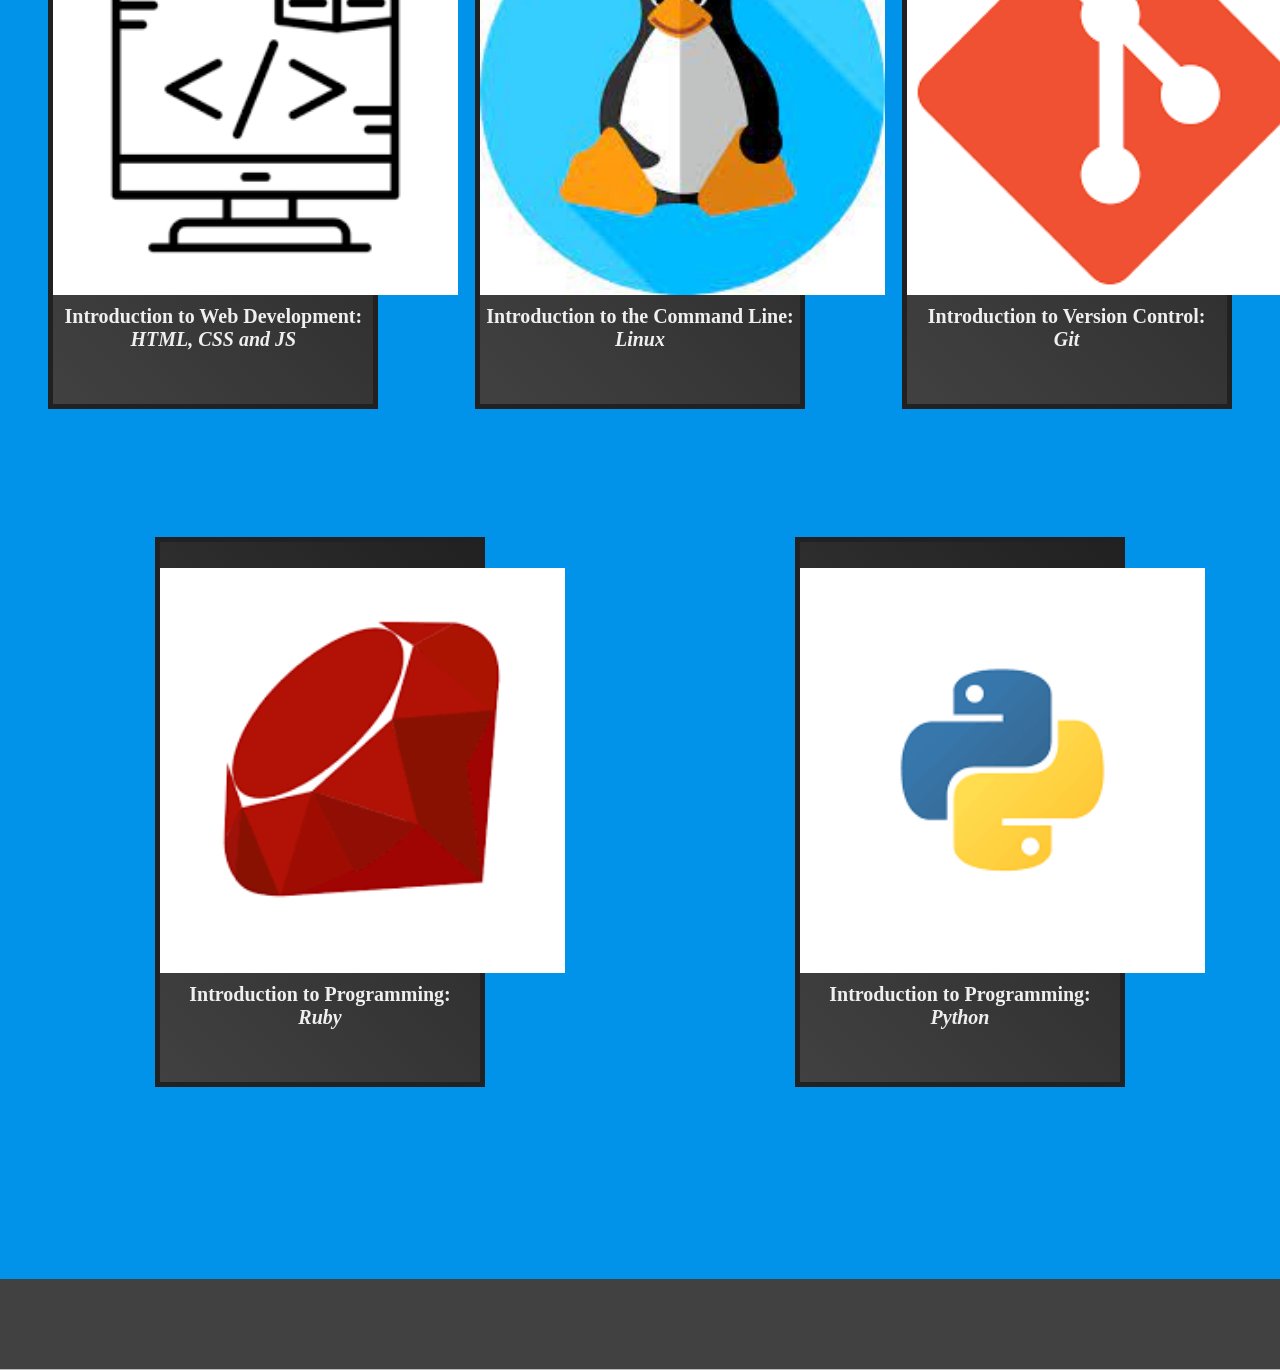
==== commit 543366c6: "Change paragraph text in courses section" ====
--- a/index.html
+++ b/index.html
@@ -53,7 +53,7 @@
     <section id="courses-section">
         <h3>My Courses</h3>
         <p>
-            Throughout The Odin Project, I felt that more explenation and exercises are sometimes necessary.
+            Throughout The Odin Project, I felt that more explenation and exercises are sometimes needed.
             Therefore, I decided to start making courses that go along with the curriculum, as well as other courses.
             For the convenience of the learner, the following courses have very similar content as TOP, but with different explenations and more exercises:
             Introduction to Web Development, Introduction to the Command Line, Introduction to Version Control and Introduction to Programming with Ruby.
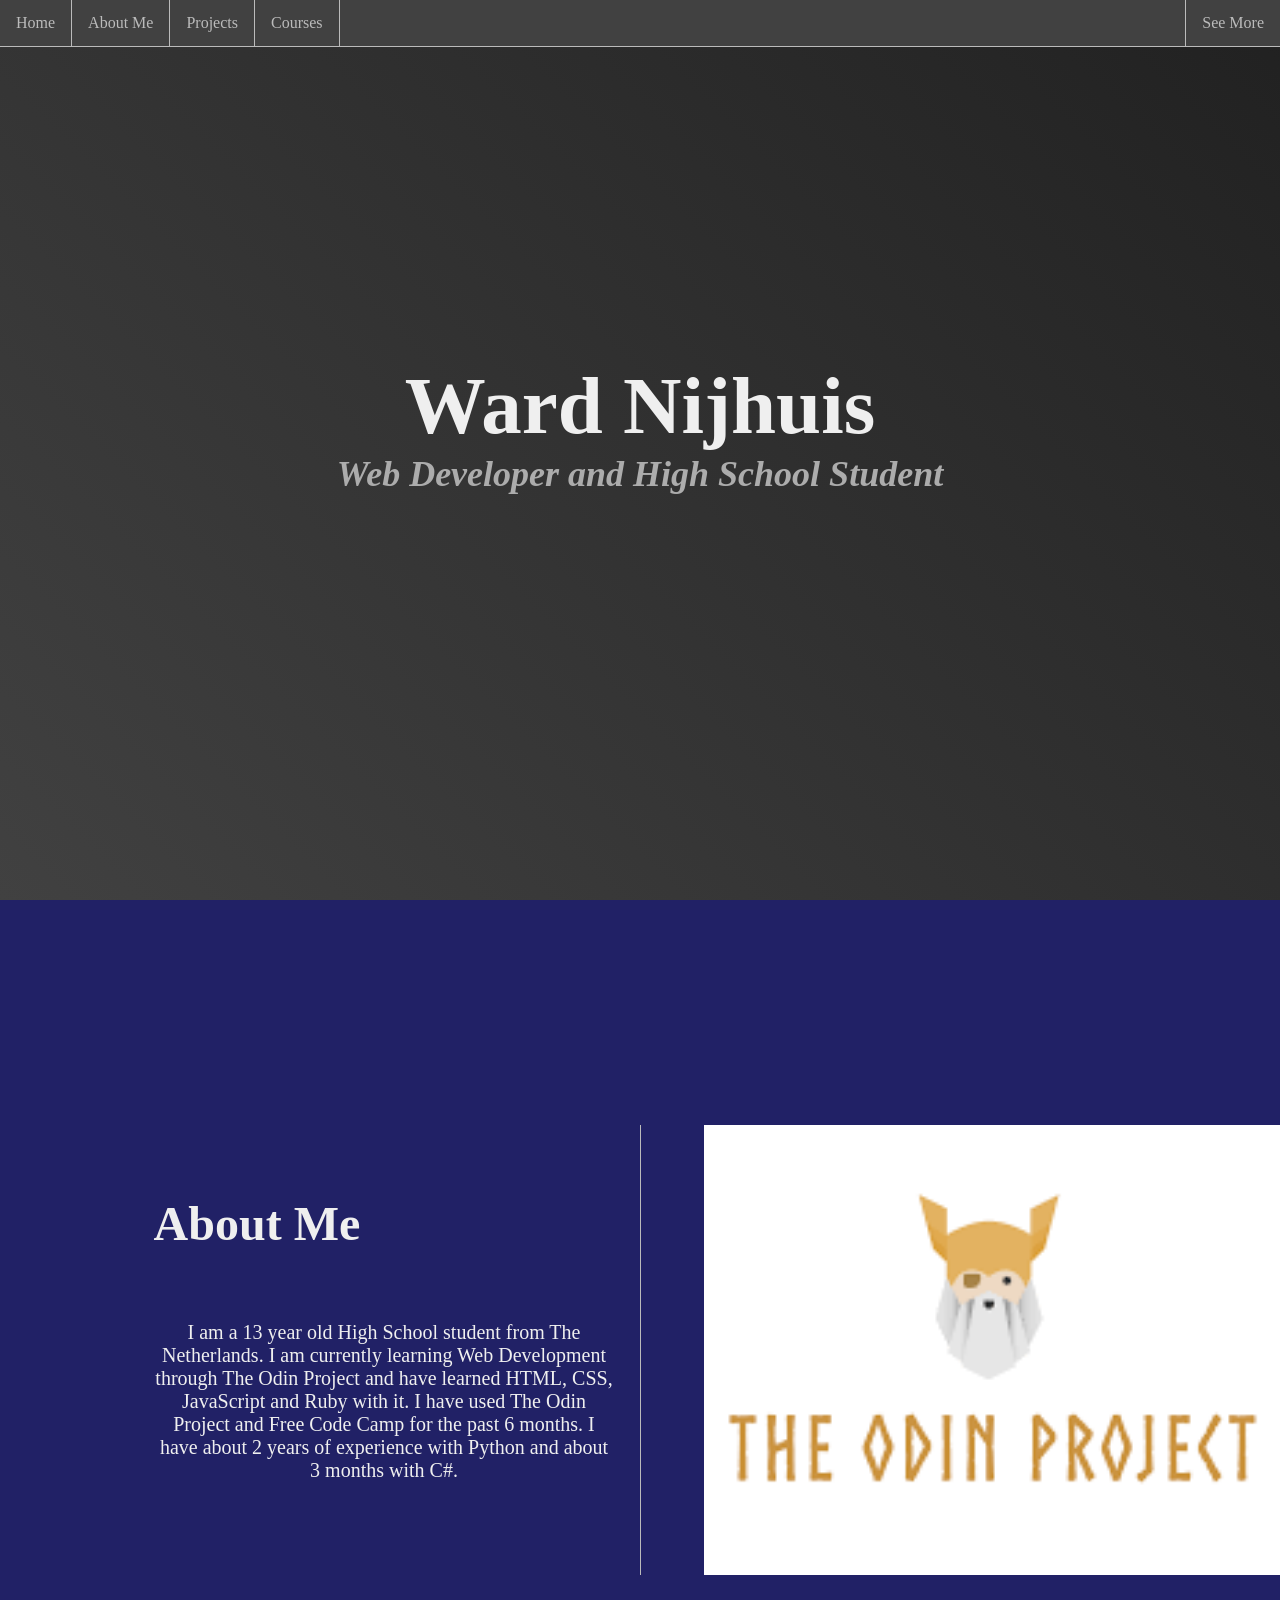
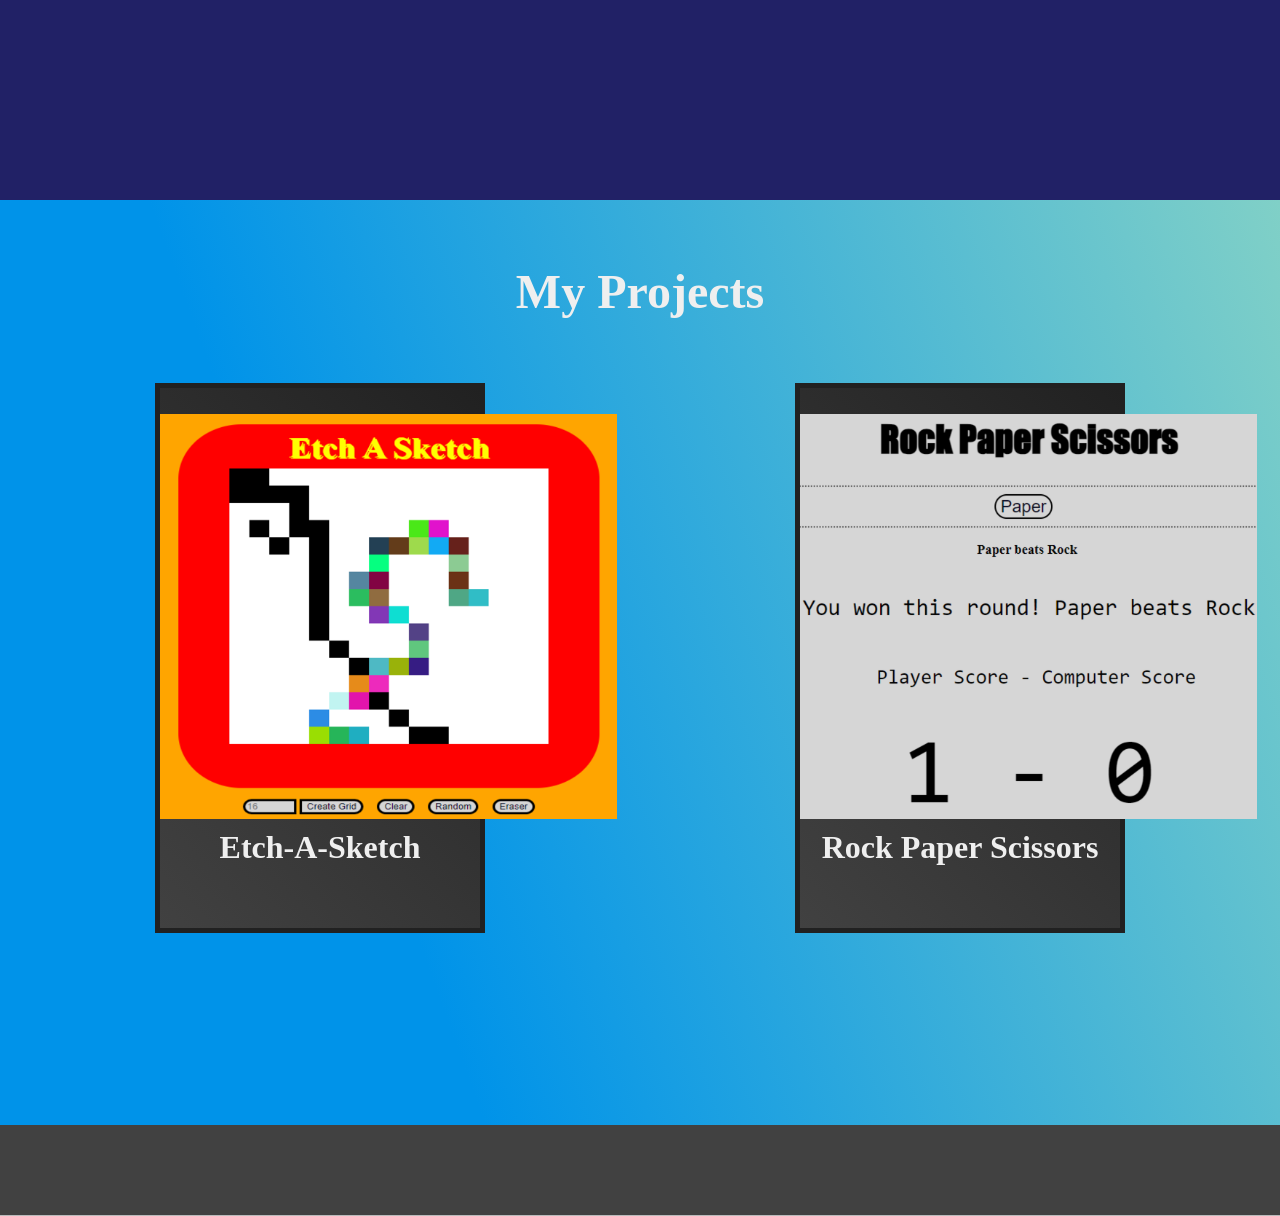
==== commit aec841fc: "Remove the courses section" ====
--- a/index.html
+++ b/index.html
@@ -50,38 +50,6 @@
             </div>
         </div>
     </section>
-    <section id="courses-section">
-        <h3>My Courses</h3>
-        <p>
-            Throughout The Odin Project, I felt that more explenation and exercises are sometimes needed.
-            Therefore, I decided to start making courses that go along with the curriculum, as well as other courses.
-            For the convenience of the learner, the following courses have very similar content as TOP, but with different explenations and more exercises:
-            Introduction to Web Development, Introduction to the Command Line, Introduction to Version Control and Introduction to Programming with Ruby.
-            The other course(s) focus on different topics.
-        </p>
-        <div class="projects">
-            <div class="project">
-                <a href="https://htmlpreview.github.io/?https://github.com/WardTheProgrammer/odin_Etch-A-Sketch/blob/main/index.html" target="_blank" rel="noreferrer noopener"><img src="./images/web-icon.png">
-                <h5><strong>Introduction to Web Development: <em><br>HTML, CSS and JS</em></strong></h4></a>
-            </div>  
-            <div class="project">
-                <a href="https://htmlpreview.github.io/?https://github.com/WardTheProgrammer/odin_RPS/blob/main/index.html" target="_blank" rel="noreferrer noopener"><img src="./images/linux-icon.jpeg">
-                <h5><strong>Introduction to the Command Line: <em><br>Linux</em></strong></h4></a>
-            </div>
-            <div class="project">
-                <a href="https://htmlpreview.github.io/?https://github.com/WardTheProgrammer/odin_RPS/blob/main/index.html" target="_blank" rel="noreferrer noopener"><img src="./images/git-icon.png">
-                <h5><strong>Introduction to Version Control: <em><br>Git</em></strong></h4></a>
-            </div>
-            <div class="project">
-                <a href="https://htmlpreview.github.io/?https://github.com/WardTheProgrammer/odin_RPS/blob/main/index.html" target="_blank" rel="noreferrer noopener"><img src="./images/ruby-icon.png">
-                <h5><strong>Introduction to Programming: <em><br>Ruby</em></strong></h4></a>
-            </div>
-            <div class="project">
-                <a href="https://htmlpreview.github.io/?https://github.com/WardTheProgrammer/odin_RPS/blob/main/index.html" target="_blank" rel="noreferrer noopener"><img src="./images/python-icon.png">
-                <h5><strong>Introduction to Programming: <em><br>Python</em></strong></h4></a>
-            </div>
-        </div>
-    </section>
     <footer id="footer-section">
     <footer>
 </body>
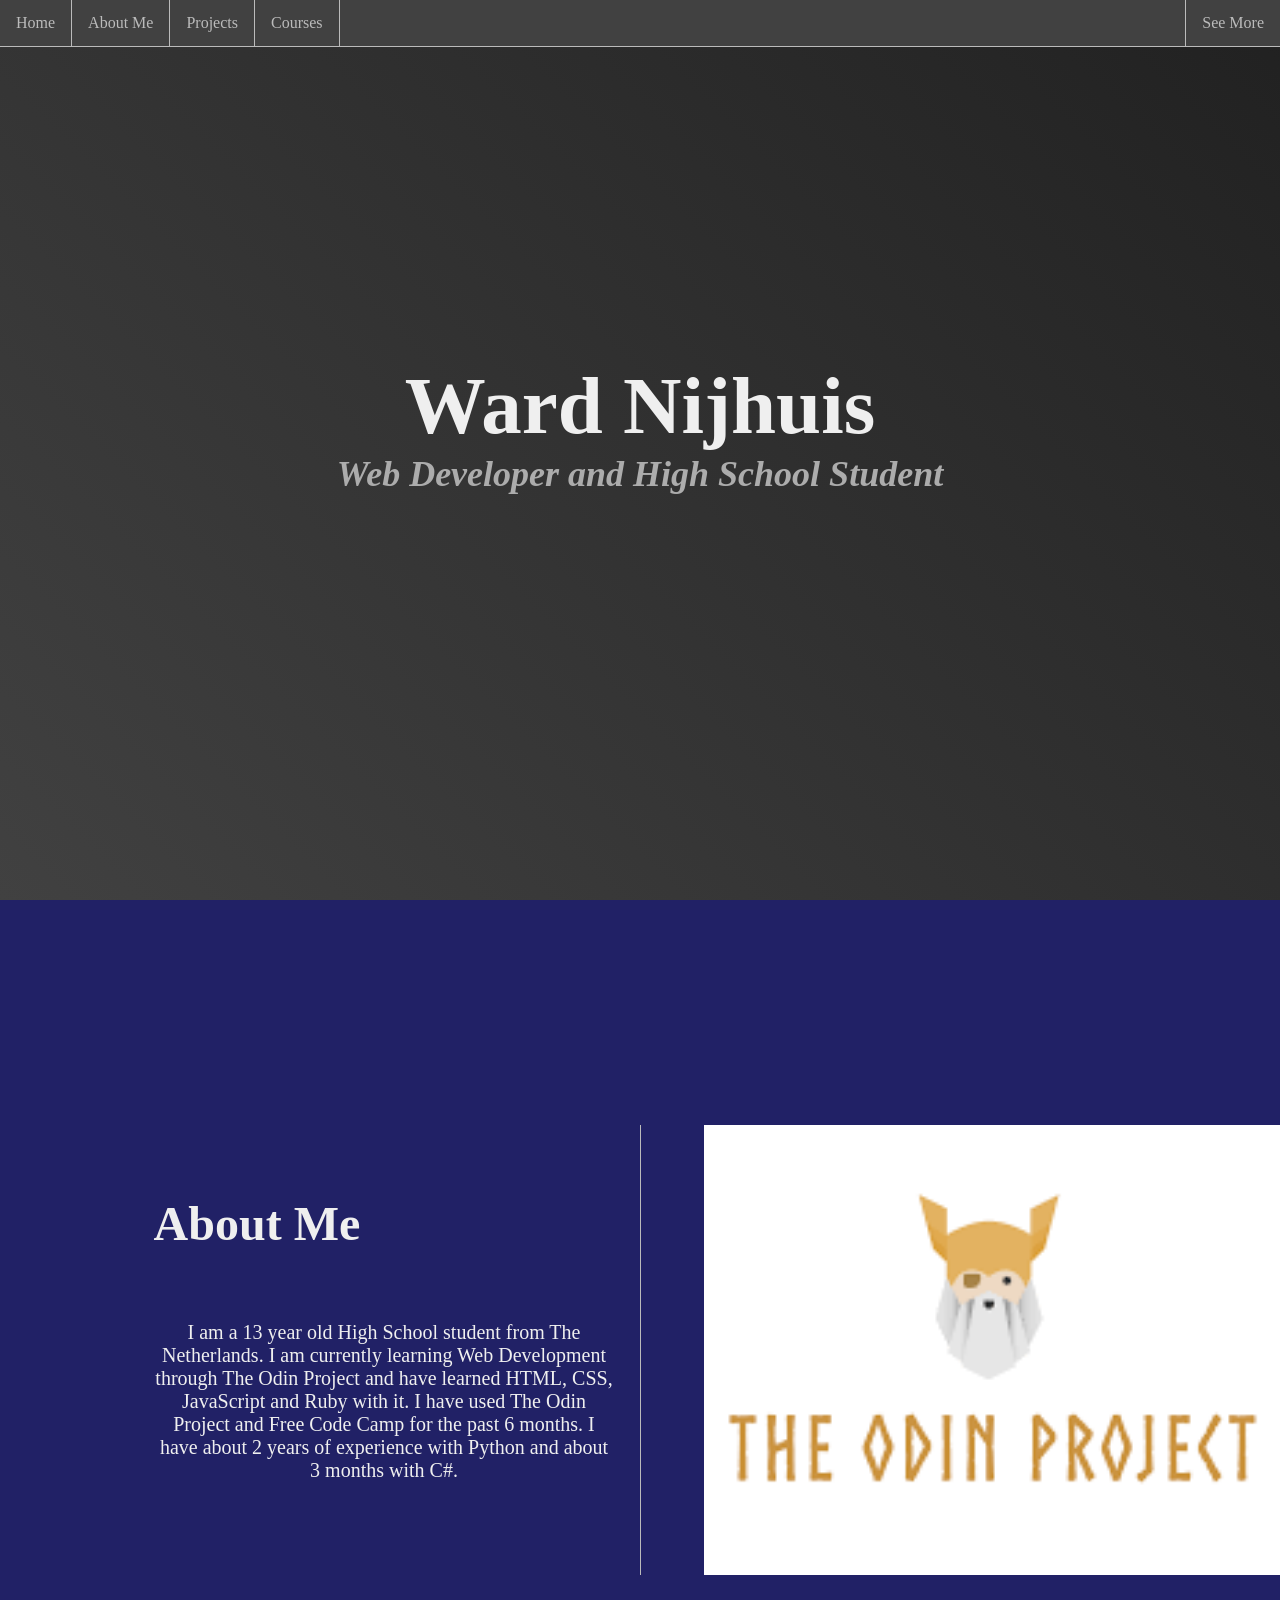
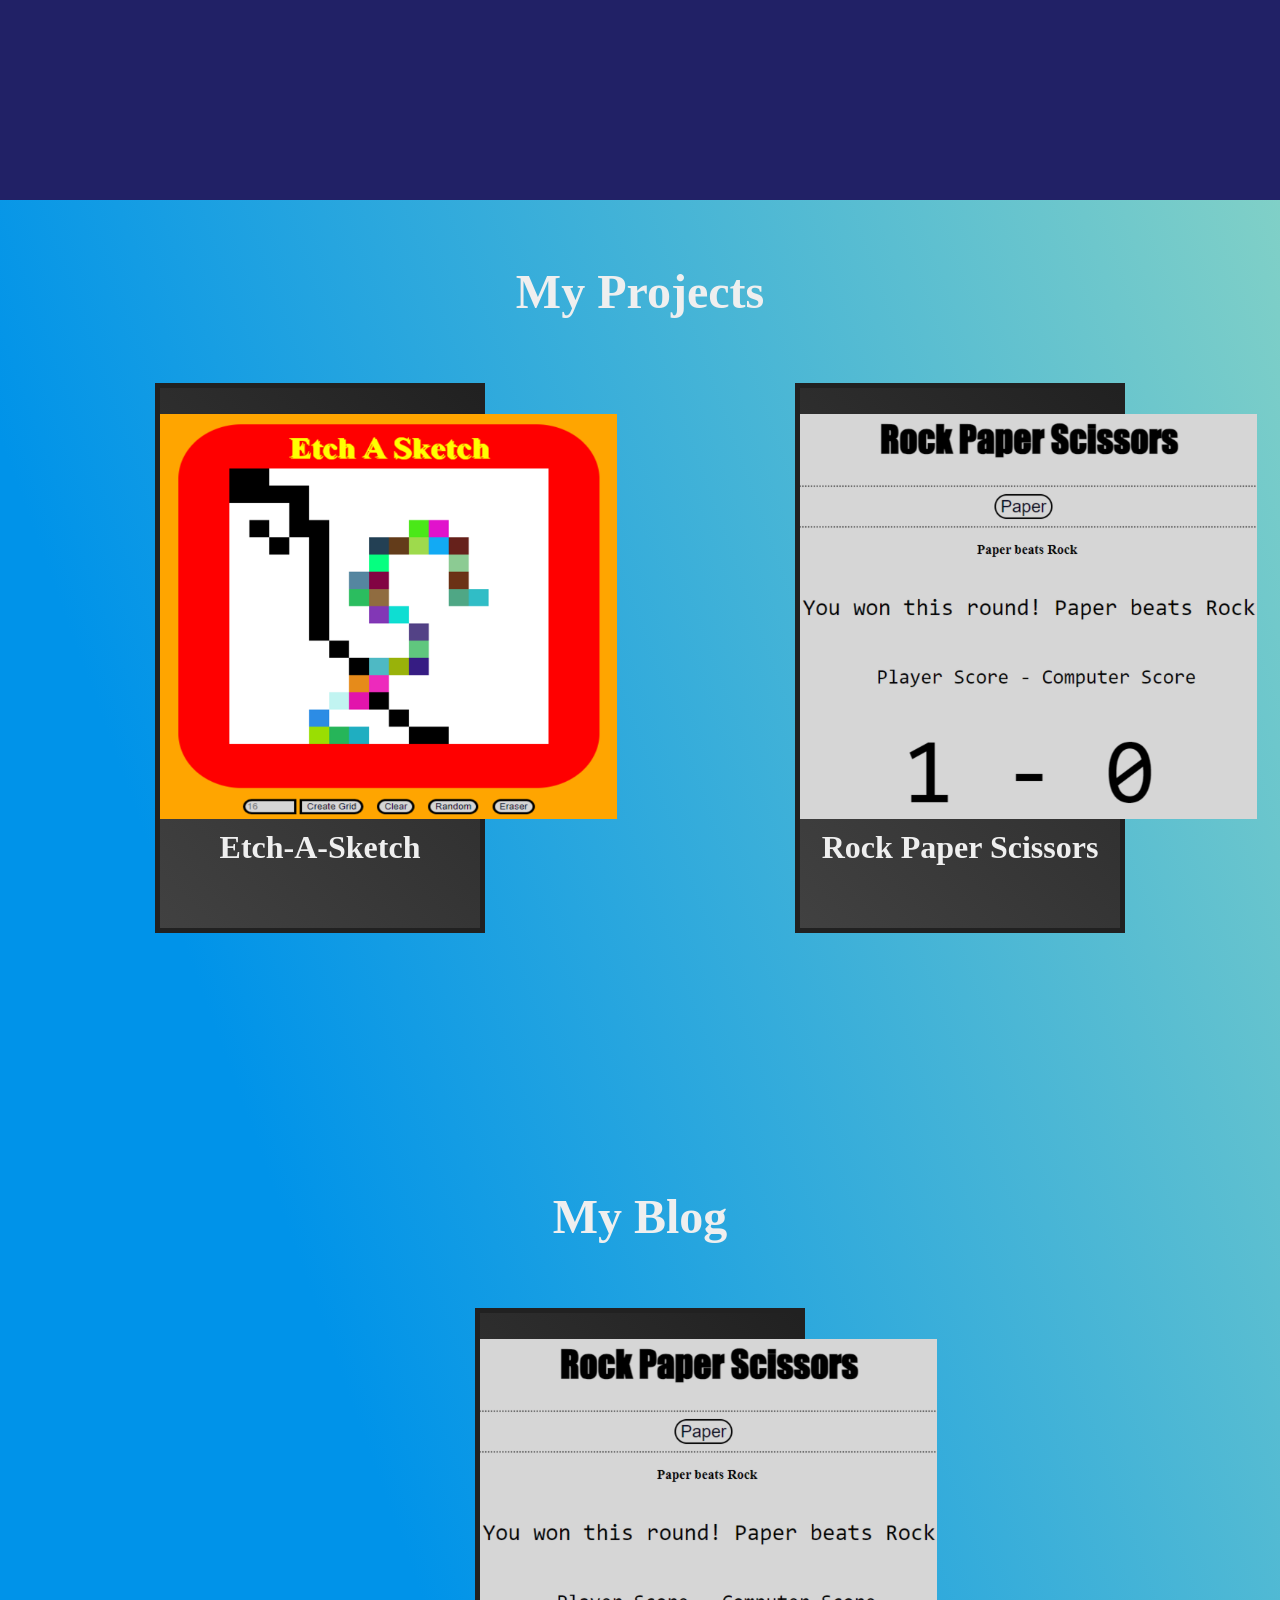
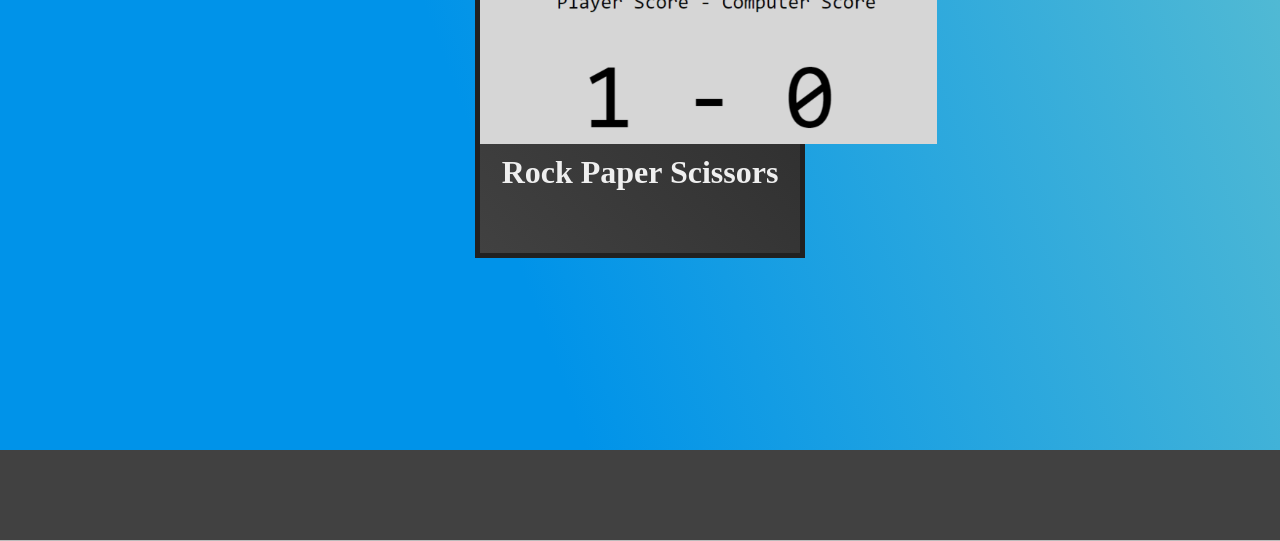
==== commit 367d0d76: "Add the basic layout for the blog section" ====
--- a/index.html
+++ b/index.html
@@ -49,6 +49,13 @@
                 <h4><strong>Rock Paper Scissors</strong></h4></a>
             </div>
         </div>
+        <h3>My Blog</h3>
+        <div class="blogs">
+            <div class="project">
+                <a href="https://htmlpreview.github.io/?https://github.com/WardTheProgrammer/odin_RPS/blob/main/index.html" target="_blank" rel="noreferrer noopener"><img src="./images/RPS.png">
+                <h4><strong>Rock Paper Scissors</strong></h4></a>
+            </div>
+        </div>
     </section>
     <footer id="footer-section">
     <footer>
--- a/styles.css
+++ b/styles.css
@@ -118,19 +118,6 @@
     background-image: linear-gradient(70deg, #0093E9 30%, #80D0C7 100%);
 }
 
-#courses-section {
-    width: 100%;
-    background-color: #0093E9;
-}
-
-#courses-section > p{
-    width: 80%;
-    margin: auto;
-    text-align: center;
-    font-size: 20px;
-    color: #EFEFEF;
-    margin-bottom: 36px;
-}
 
 h3 {
     padding: 5%;
@@ -139,7 +126,7 @@
     text-align: center;
 }
 
-div.projects {
+.projects , .blogs {
     padding-bottom: 5%;
     display: flex;
     flex-wrap: wrap;
@@ -147,7 +134,7 @@
     align-items: center;
 }
 
-div.project {
+.project {
     margin-bottom: 10%;
     width: 25%;
     height: 60vh;
@@ -160,11 +147,11 @@
     font-size: 20px;
 }
 
-div.project:hover {
+.project:hover {
     transform: scale(1.1);
 }
 
-div.project > a {
+.project > a {
     display: block;
     width: 100%;
     color: #EFEFEF;
@@ -174,7 +161,7 @@
     text-decoration: none;
 }
     
-div.project > a > img {
+.project > a > img {
     display: block;
     height: 45vh;
     width: auto;
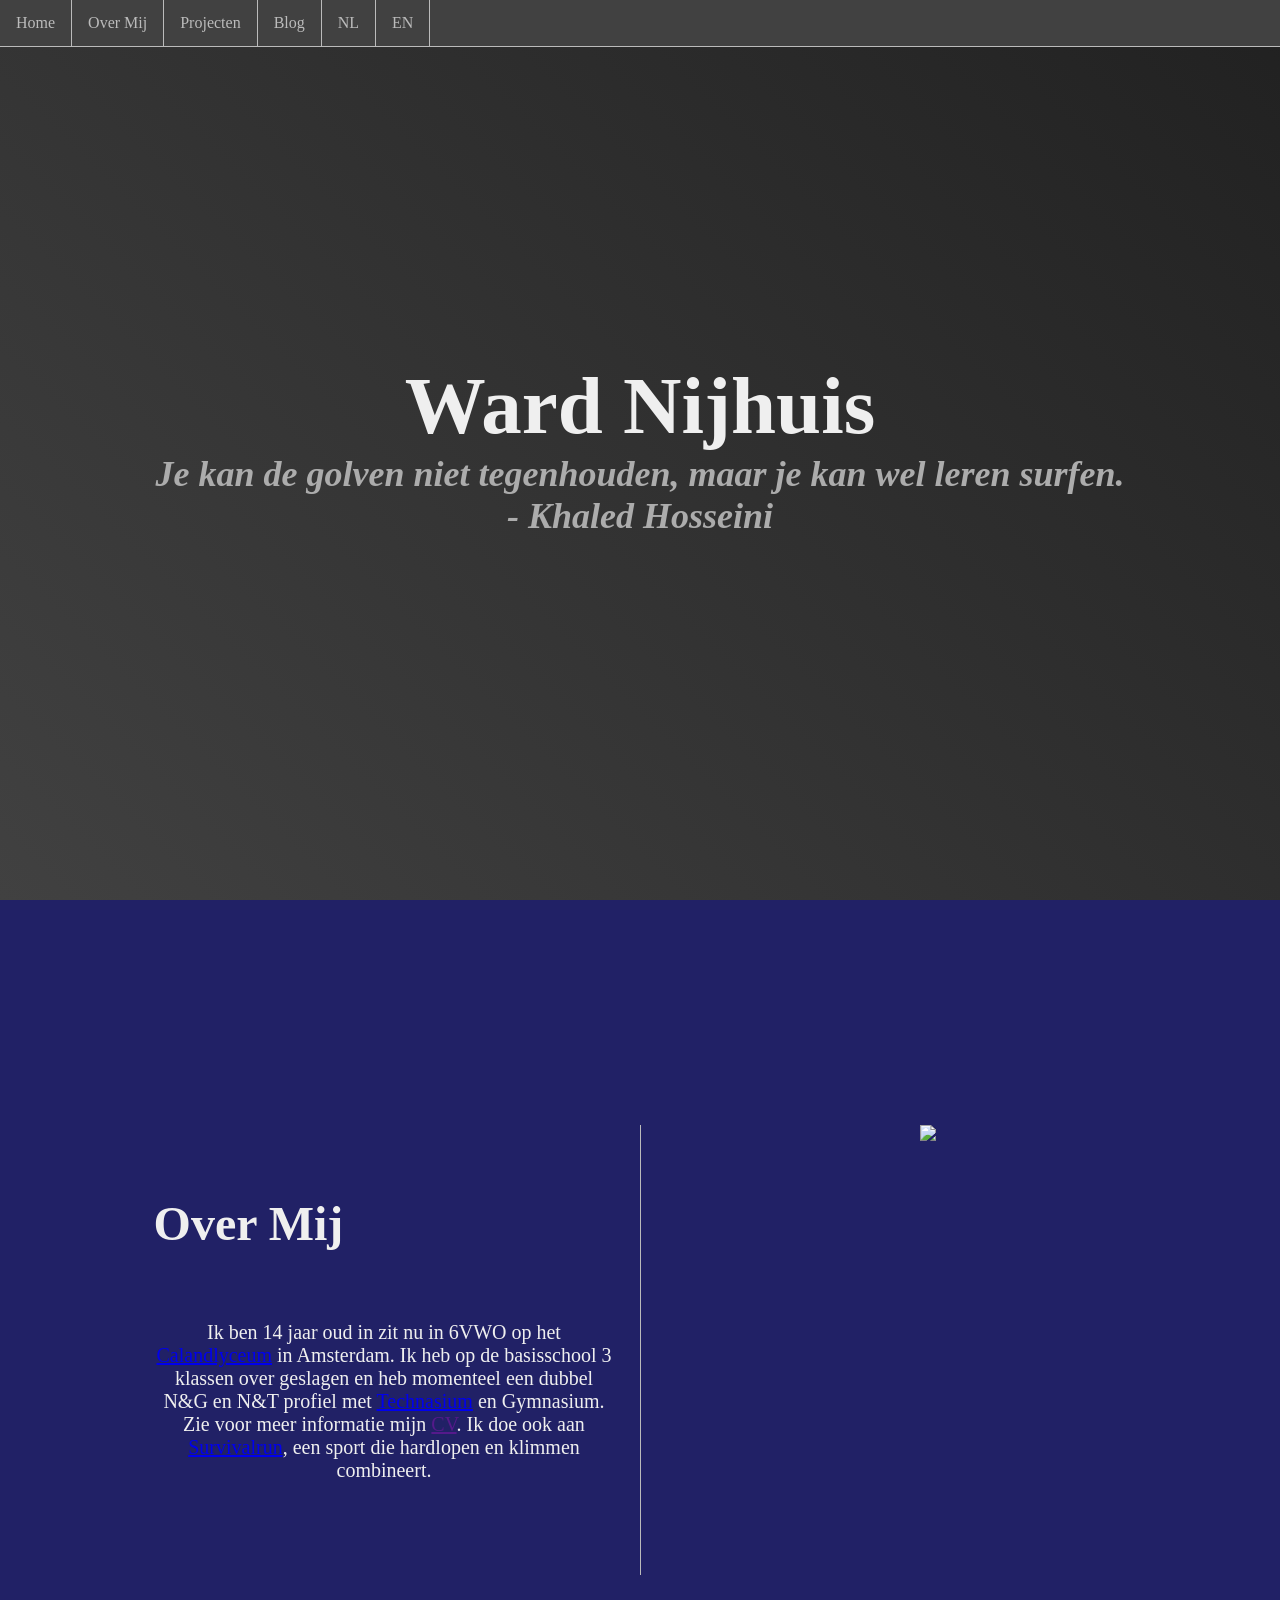
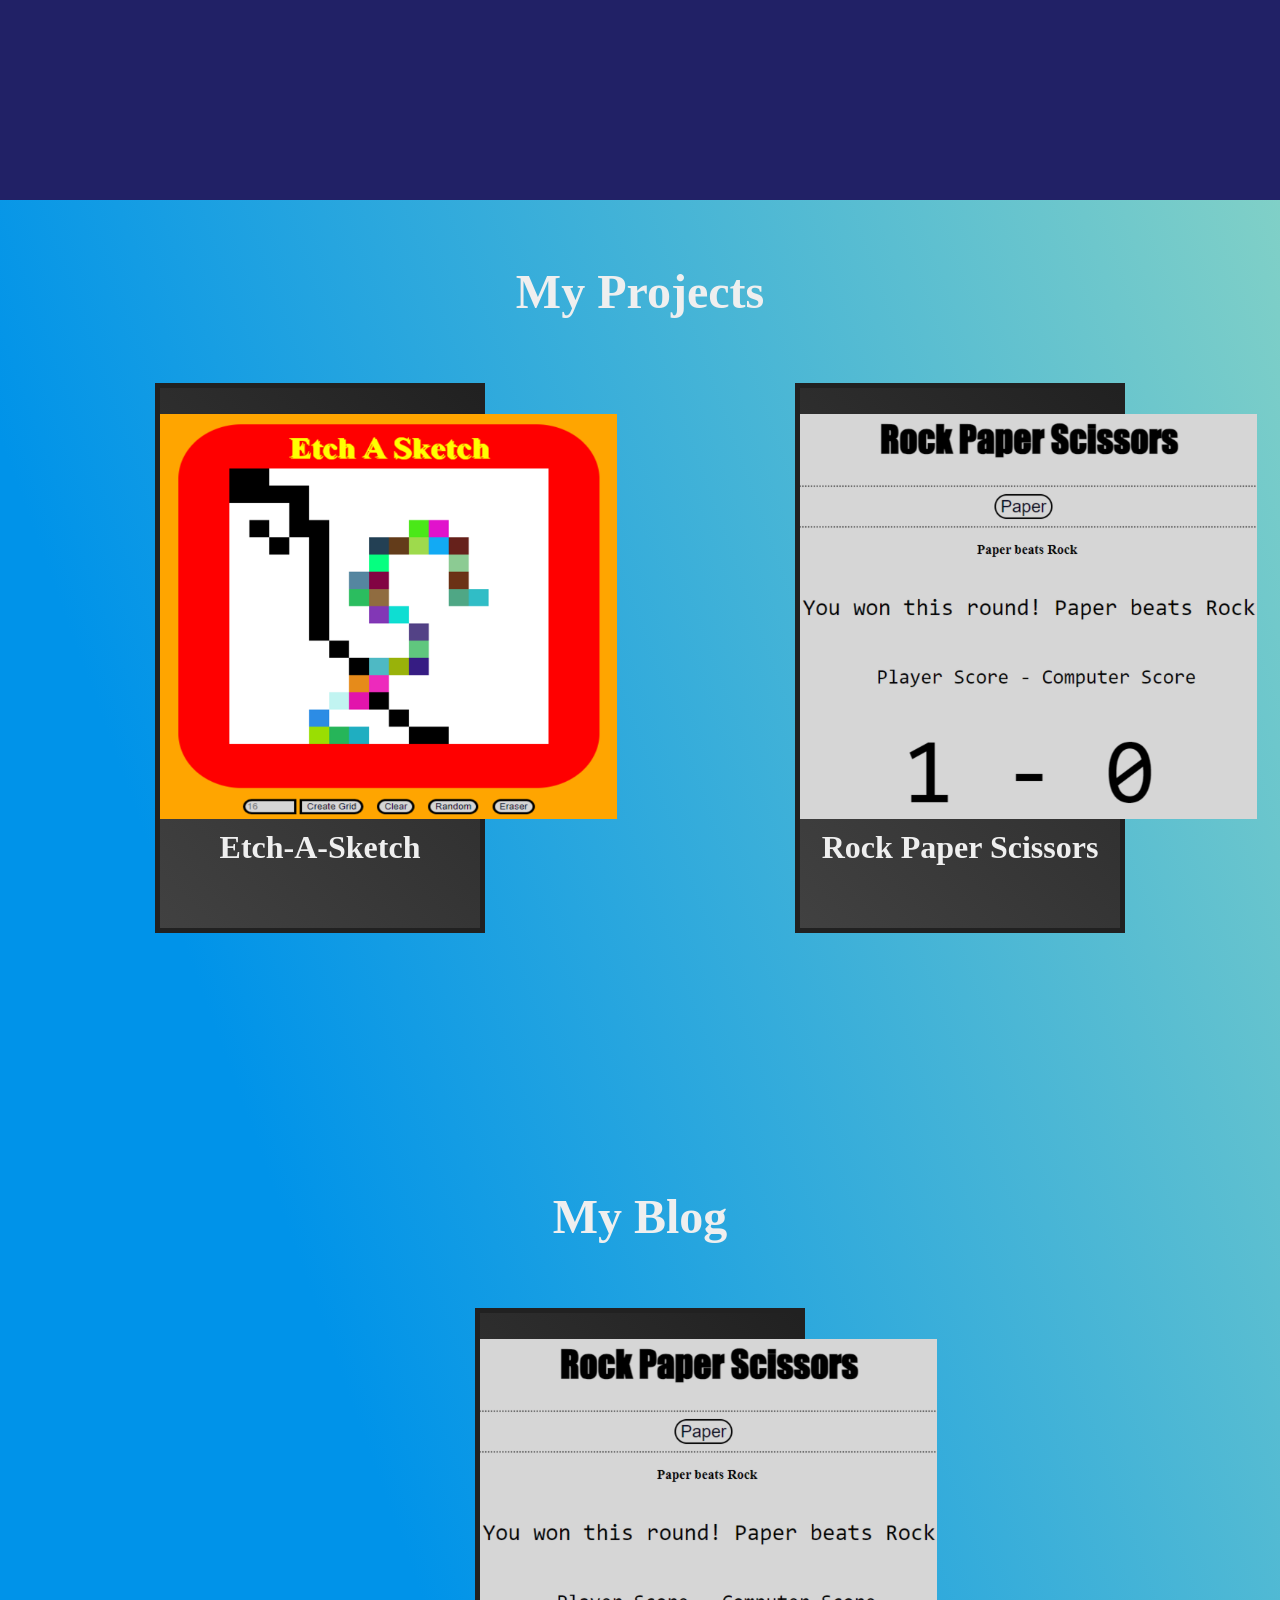
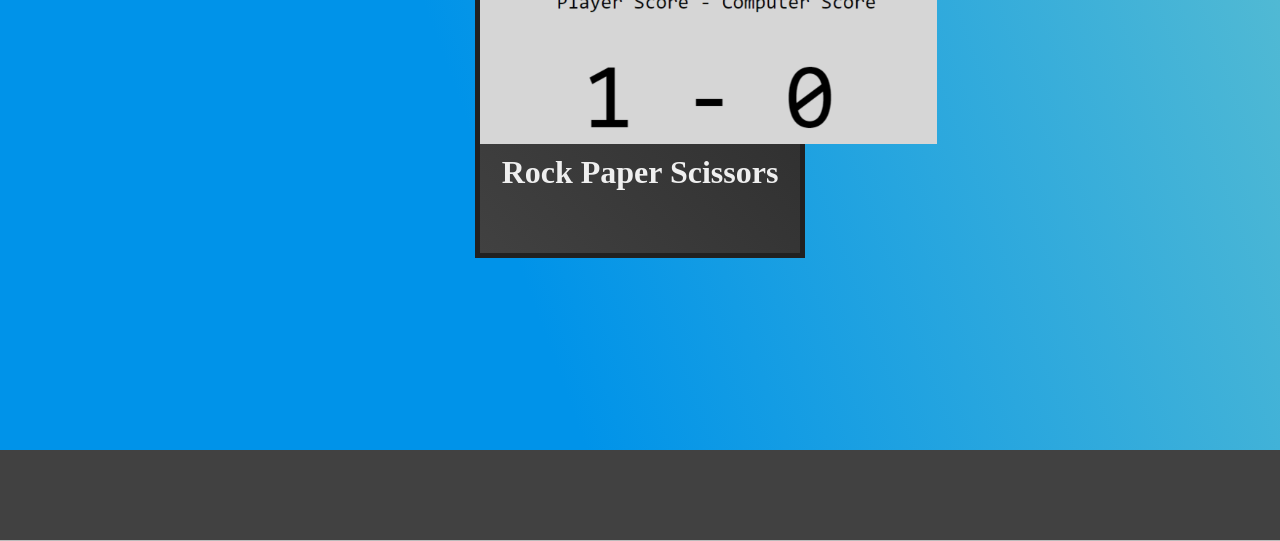
==== commit 7d3b702c: "Add image and text for home and about me sections" ====
--- a/index.html
+++ b/index.html
@@ -1,64 +1,66 @@
-<!DOCTYPE html>
-<html lang="en">
-
-<head>
-    <meta charset="UTF-8">
-    <meta name="viewport" content="width=device-width, initial-scale=1.0">
-    <title>Portfolio</title>
-    <link rel="stylesheet" href="./styles.css">
-</head>
-
-<body>
-    <nav>
-       <ul>
-            <li><a href="#welcome-section">Home</a></li>
-            <li><a href="#information-section">About Me</a></li>
-            <li><a href="#projects-section">Projects</a></li>
-            <li><a href="#courses-section">Courses</a></li>
-            <li class="footer-link"><a href="#footer-section">See More</a></li>
-        </ul> 
-    </nav>
-    </section>
-    <section id="welcome-section">
-        <h1><strong>Ward Nijhuis</strong></h1>
-        <h2><em>Web Developer and High School Student</em></h2>
-    </section>
-    <section id="information-section">
-        <div class="text">
-            <h3>About Me</h3>
-            <p>
-                I am a 13 year old High School student from The Netherlands. 
-                I am currently learning Web Development through The Odin Project and have learned HTML, CSS, JavaScript and Ruby with it.
-                I have used The Odin Project and Free Code Camp for the past 6 months.
-                I have about 2 years of experience with Python and about 3 months with C#.
-            </p>
-        </div>
-        <div class="image">
-            <a href="https://www.theodinproject.com/home" target="_blank" rel="noreferrer noopener"><img src="./images/odin.png"></a>
-        </div>
-    </section>
-    <section id="projects-section">
-        <h3>My Projects</h3>
-        <div class="projects">
-            <div class="project">
-                <a href="https://htmlpreview.github.io/?https://github.com/WardTheProgrammer/odin_Etch-A-Sketch/blob/main/index.html" target="_blank" rel="noreferrer noopener"><img src="./images/Etch-A-Sketch.png">
-                <h4><strong>Etch-A-Sketch</strong></h4></a>
-            </div>  
-            <div class="project">
-                <a href="https://htmlpreview.github.io/?https://github.com/WardTheProgrammer/odin_RPS/blob/main/index.html" target="_blank" rel="noreferrer noopener"><img src="./images/RPS.png">
-                <h4><strong>Rock Paper Scissors</strong></h4></a>
-            </div>
-        </div>
-        <h3>My Blog</h3>
-        <div class="blogs">
-            <div class="project">
-                <a href="https://htmlpreview.github.io/?https://github.com/WardTheProgrammer/odin_RPS/blob/main/index.html" target="_blank" rel="noreferrer noopener"><img src="./images/RPS.png">
-                <h4><strong>Rock Paper Scissors</strong></h4></a>
-            </div>
-        </div>
-    </section>
-    <footer id="footer-section">
-    <footer>
-</body>
-
-</html>
+<!DOCTYPE html>
+<html lang="nl">
+
+<head>
+    <meta charset="UTF-8">
+    <meta name="viewport" content="width=device-width, initial-scale=1.0">
+    <title>Ward Nijhuis</title>
+    <link rel="stylesheet" href="./styles.css">
+</head>
+
+<body>
+    <nav>
+       <ul>
+            <li><a href="#welcome-section">Home</a></li>
+            <li><a href="#information-section">Over Mij</a></li>
+            <li><a href="#projects-section">Projecten</a></li>
+            <li><a href="#courses-section">Blog</a></li>
+            <li class="button_right"><a href="#footer-section">NL</a></li>
+            <li class="button_right"><a href="#footer-section">EN</a></li>
+        </ul> 
+    </nav>
+    </section>
+    <section id="welcome-section">
+        <h1><strong>Ward Nijhuis</strong></h1>
+        <h2><em>Je kan de golven niet tegenhouden, maar je kan wel leren surfen.<br> - Khaled Hosseini</em></h2>
+    </section>
+    <section id="information-section">
+        <div class="text">
+            <h3>Over Mij</h3>
+            <p>
+                Ik ben 14 jaar oud in zit nu in 6VWO op het <a href="https://calandlyceum.nl/" target="_blank">Calandlyceum</a> in Amsterdam.
+                Ik heb op de basisschool 3 klassen over geslagen en heb momenteel een dubbel N&G en N&T profiel met 
+                <a href="https://technasium.nl/" target="_blank">Technasium</a> en Gymnasium.
+                Zie voor meer informatie mijn <a href="" download>CV</a>. 
+                Ik doe ook aan <a href="https://survivalrunbond.nl/" target="_blank">Survivalrun</a>, een sport die hardlopen en klimmen combineert.
+            </p>
+        </div>
+        <div class="image">
+            <img src="./images/portrait.jpg">
+        </div>
+    </section>
+    <section id="projects-section">
+        <h3>My Projects</h3>
+        <div class="projects">
+            <div class="project">
+                <a href="https://htmlpreview.github.io/?https://github.com/WardTheProgrammer/odin_Etch-A-Sketch/blob/main/index.html" target="_blank" rel="noreferrer noopener"><img src="./images/Etch-A-Sketch.png">
+                <h4><strong>Etch-A-Sketch</strong></h4></a>
+            </div>  
+            <div class="project">
+                <a href="https://htmlpreview.github.io/?https://github.com/WardTheProgrammer/odin_RPS/blob/main/index.html" target="_blank" rel="noreferrer noopener"><img src="./images/RPS.png">
+                <h4><strong>Rock Paper Scissors</strong></h4></a>
+            </div>
+        </div>
+        <h3>My Blog</h3>
+        <div class="blogs">
+            <div class="project">
+                <a href="https://htmlpreview.github.io/?https://github.com/WardTheProgrammer/odin_RPS/blob/main/index.html" target="_blank" rel="noreferrer noopener"><img src="./images/RPS.png">
+                <h4><strong>Rock Paper Scissors</strong></h4></a>
+            </div>
+        </div>
+    </section>
+    <footer id="footer-section">
+    <footer>
+</body>
+
+</html>
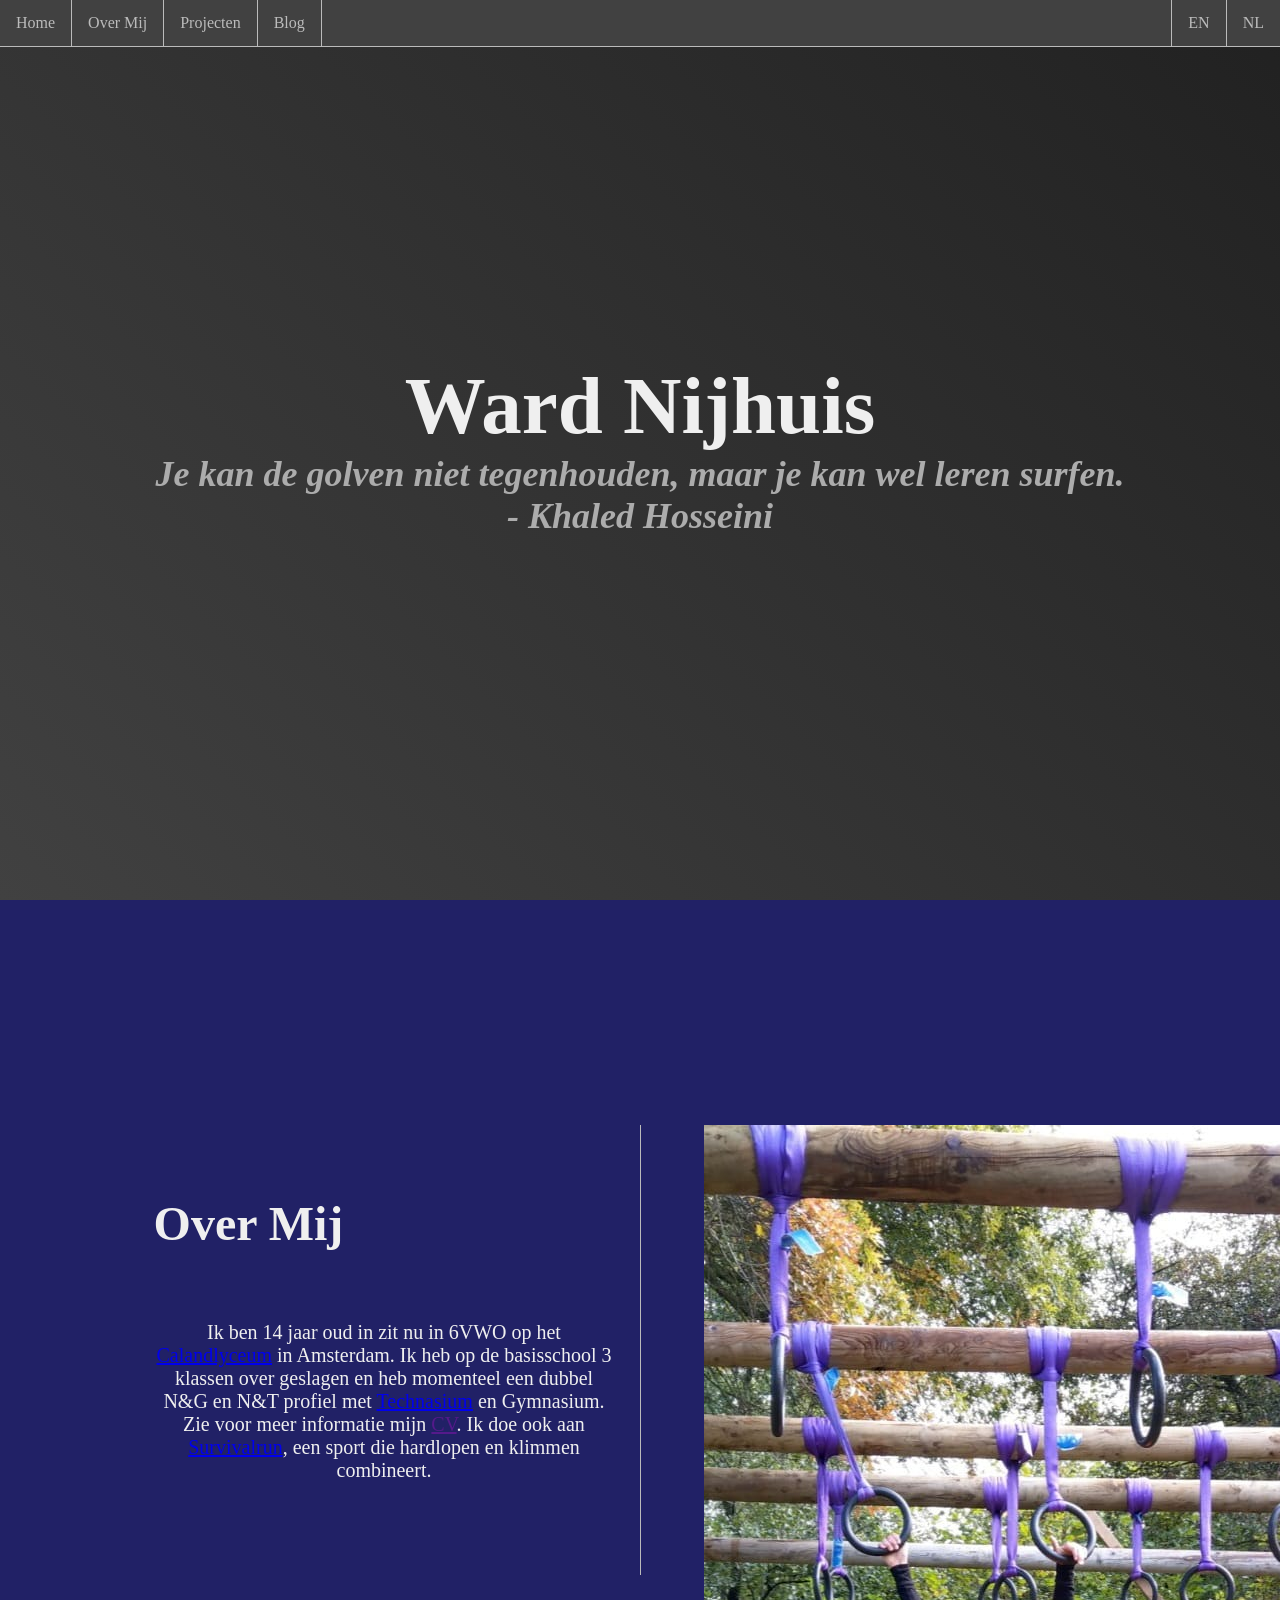
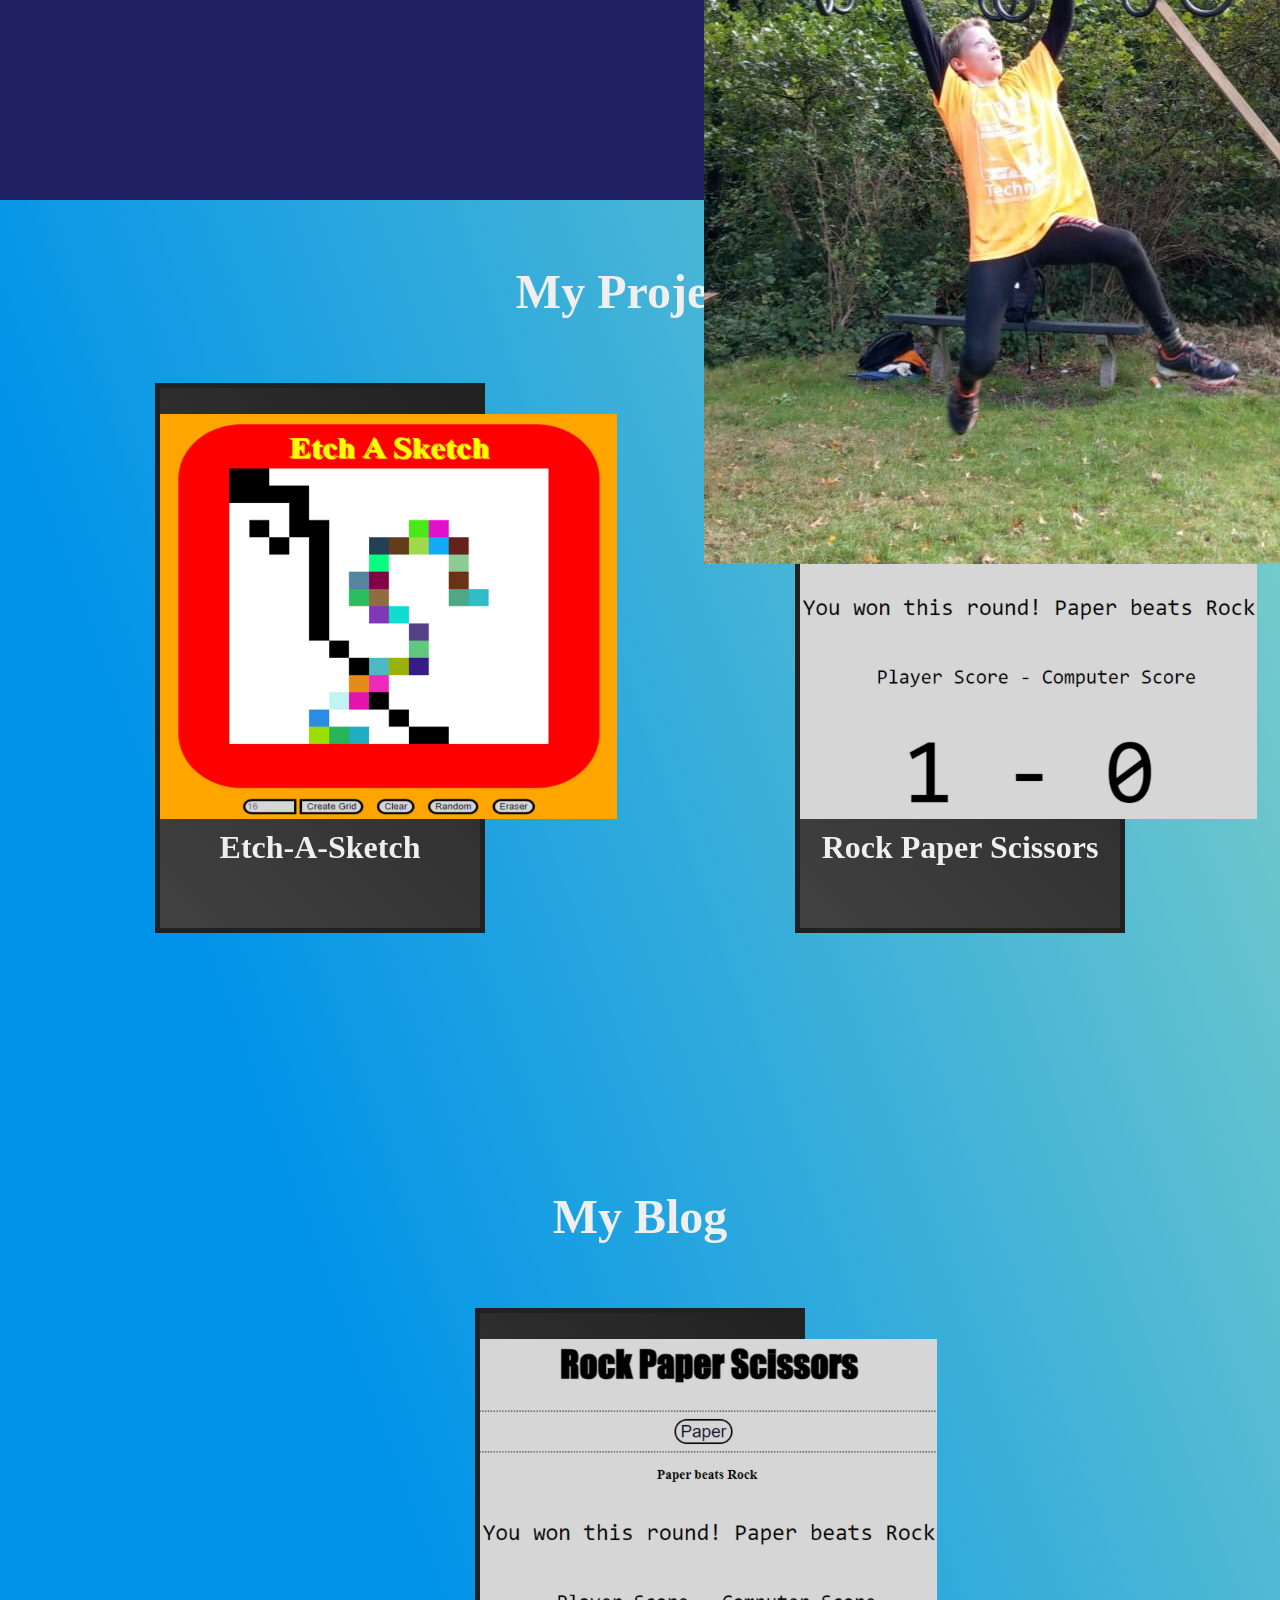
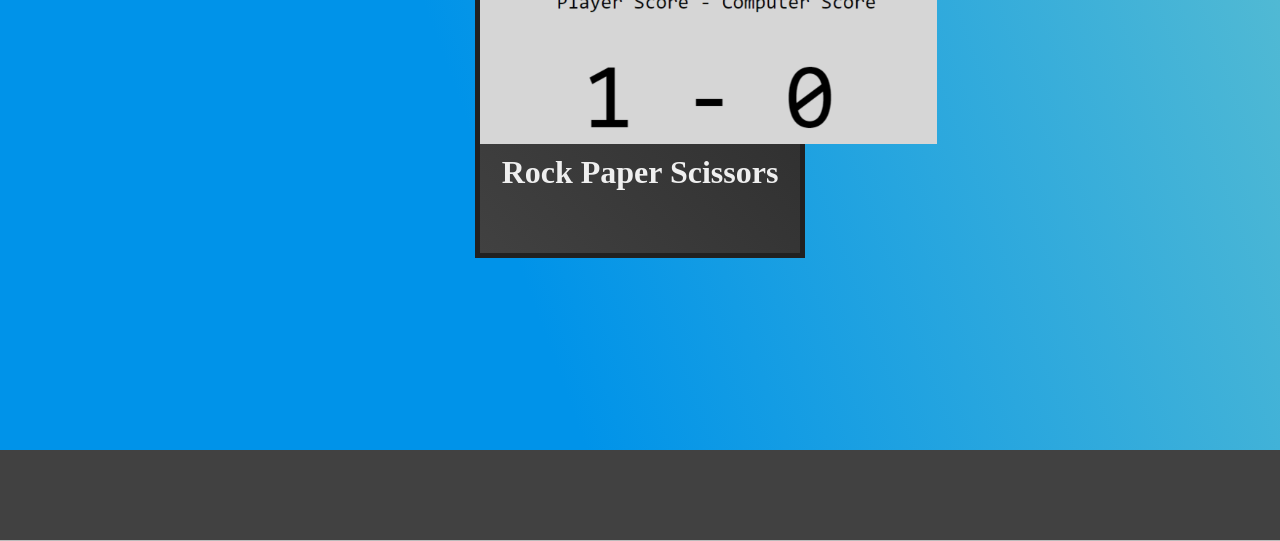
==== commit e990a198: "Make html show image" ====
--- a/index.html
+++ b/index.html
@@ -36,7 +36,7 @@
             </p>
         </div>
         <div class="image">
-            <img src="./images/portrait.jpg">
+            <img src="./Images/portrait.jpg">
         </div>
     </section>
     <section id="projects-section">
@@ -63,4 +63,4 @@
     <footer>
 </body>
 
-</html>+</html>
--- a/styles.css
+++ b/styles.css
@@ -1,208 +1,208 @@
-* {
-    margin: 0px;
-    padding: 0px;
-}
-
-body {
-    background-color: black;
-}
-
-ul {
-    list-style-type: none;
-    overflow: hidden;
-    background-color: #414141;
-    position: fixed;
-    top: 0;
-    width: 100%;
-    z-index: 2;
-    border-bottom: 1px solid #bbb;
-}
-
-li {
-    float: left;
-    border-right: 1px solid #bbb;
-}
-
-li > a {
-    display: block;
-    color: #bbb;
-    text-align: center;
-    padding: 14px 16px;
-    text-decoration: none;
-}
-
-li a:hover {
-    animation: link ease-in-out 0.5s forwards;
-}
-
-.footer-link {
-    float: right;
-    border-right: none;
-    border-left: 1px solid #bbb;
-}
-
-#welcome-section {
-    width: 100%;
-    height: 100vh;
-    background-color: #212121;
-    background-image: linear-gradient(45deg, #414141 0%, #212121 100%);
-}
-
-h1 {
-    position: relative;
-    top: 40%;
-    color: #EFEFEF;
-    font-size: 81px;
-    text-align: center;
-    z-index: 0;
-}
-
-h2 {
-    color: #ACACAC;
-    position: relative;
-    top: 40%;
-    font-size: 36px;
-    text-align: center;
-    z-index: 0;
-}
-
-#information-section {
-    width: 100%;
-    height: 100vh;
-    background-color: #212166;
-}
-
-div.text {
-    width: 40%;
-    height: 50%;
-    position: relative;
-    top: 25%;
-    left: 10%;
-    border-right: 1px solid #bbb;
-}
-
-div.text > h3 {
-    position: relative;
-    top: 10%;
-    color: #EFEFEF;
-    font-size: 48px;
-    text-align: left;
-}
-
-div.text > p {
-    top: 20%;
-    width: 90%;
-    position: relative;
-    left: 5%;
-    color: #EFEFEF;
-    font-size: 20px;
-    text-align: center;
-}
-
-div.image {
-    width: 35%;
-    height: 50%;
-    position: relative;
-    left: 55%;
-    bottom: 25%;
-    text-align: center;
-}
-
-div.image > a > img {
-    height: 100%;
-}
-
-#projects-section {
-    width: 100%;
-    background-color: #0093E9;
-    background-image: linear-gradient(70deg, #0093E9 30%, #80D0C7 100%);
-}
-
-
-h3 {
-    padding: 5%;
-    color: #EFEFEF;
-    font-size: 48px;
-    text-align: center;
-}
-
-.projects , .blogs {
-    padding-bottom: 5%;
-    display: flex;
-    flex-wrap: wrap;
-    justify-content: space-around;
-    align-items: center;
-}
-
-.project {
-    margin-bottom: 10%;
-    width: 25%;
-    height: 60vh;
-    border: 5px solid #212121;
-    background-color: #212121;
-    background-image: linear-gradient(45deg, #414141 0%, #212121 100%);
-}
-
-h5 {
-    font-size: 20px;
-}
-
-.project:hover {
-    transform: scale(1.1);
-}
-
-.project > a {
-    display: block;
-    width: 100%;
-    color: #EFEFEF;
-    text-align: center;
-    font-size: 32px;
-    padding: 5% 0;
-    text-decoration: none;
-}
-    
-.project > a > img {
-    display: block;
-    height: 45vh;
-    width: auto;
-    margin:  10px auto;
-}
-
-#footer-section {
-    display: flex;
-    justify-content: center;
-    align-items: center;
-    background-color: #414141;
-    width: 100%;
-    height: 10vh;
-    border-bottom: 1px solid #bbb;
-}
-
-@media (max-width: 800px) {
-    div.text > p {
-        font-size: 16px;
-    }
-    div.image {
-        width: 40%;
-        height: auto;
-    }
-}
-
-@media (max-width: 600px) {
-    div.text > p {
-        font-size: 12px;
-    }
-    div.image {
-        width: 30%;
-        height: auto;
-    }
-}
-
-@keyframes link {
-    0% {
-        background-color: #414141;
-    }
-    100% {
-        background-color: #212121;
-    }
+* {
+    margin: 0px;
+    padding: 0px;
+}
+
+body {
+    background-color: black;
+}
+
+ul {
+    list-style-type: none;
+    overflow: hidden;
+    background-color: #414141;
+    position: fixed;
+    top: 0;
+    width: 100%;
+    z-index: 2;
+    border-bottom: 1px solid #bbb;
+}
+
+li {
+    float: left;
+    border-right: 1px solid #bbb;
+}
+
+li > a {
+    display: block;
+    color: #bbb;
+    text-align: center;
+    padding: 14px 16px;
+    text-decoration: none;
+}
+
+li a:hover {
+    animation: link ease-in-out 0.5s forwards;
+}
+
+.button_right {
+    float: right;
+    border-right: none;
+    border-left: 1px solid #bbb;
+}
+
+#welcome-section {
+    width: 100%;
+    height: 100vh;
+    background-color: #212121;
+    background-image: linear-gradient(45deg, #414141 0%, #212121 100%);
+}
+
+h1 {
+    position: relative;
+    top: 40%;
+    color: #EFEFEF;
+    font-size: 81px;
+    text-align: center;
+    z-index: 0;
+}
+
+h2 {
+    color: #ACACAC;
+    position: relative;
+    top: 40%;
+    font-size: 36px;
+    text-align: center;
+    z-index: 0;
+}
+
+#information-section {
+    width: 100%;
+    height: 100vh;
+    background-color: #212166;
+}
+
+div.text {
+    width: 40%;
+    height: 50%;
+    position: relative;
+    top: 25%;
+    left: 10%;
+    border-right: 1px solid #bbb;
+}
+
+div.text > h3 {
+    position: relative;
+    top: 10%;
+    color: #EFEFEF;
+    font-size: 48px;
+    text-align: left;
+}
+
+div.text > p {
+    top: 20%;
+    width: 90%;
+    position: relative;
+    left: 5%;
+    color: #EFEFEF;
+    font-size: 20px;
+    text-align: center;
+}
+
+div.image {
+    width: 35%;
+    height: 50%;
+    position: relative;
+    left: 55%;
+    bottom: 25%;
+    text-align: center;
+}
+
+div.image > a > img {
+    height: 100%;
+}
+
+#projects-section {
+    width: 100%;
+    background-color: #0093E9;
+    background-image: linear-gradient(70deg, #0093E9 30%, #80D0C7 100%);
+}
+
+
+h3 {
+    padding: 5%;
+    color: #EFEFEF;
+    font-size: 48px;
+    text-align: center;
+}
+
+.projects , .blogs {
+    padding-bottom: 5%;
+    display: flex;
+    flex-wrap: wrap;
+    justify-content: space-around;
+    align-items: center;
+}
+
+.project {
+    margin-bottom: 10%;
+    width: 25%;
+    height: 60vh;
+    border: 5px solid #212121;
+    background-color: #212121;
+    background-image: linear-gradient(45deg, #414141 0%, #212121 100%);
+}
+
+h5 {
+    font-size: 20px;
+}
+
+.project:hover {
+    transform: scale(1.1);
+}
+
+.project > a {
+    display: block;
+    width: 100%;
+    color: #EFEFEF;
+    text-align: center;
+    font-size: 32px;
+    padding: 5% 0;
+    text-decoration: none;
+}
+    
+.project > a > img {
+    display: block;
+    height: 45vh;
+    width: auto;
+    margin:  10px auto;
+}
+
+#footer-section {
+    display: flex;
+    justify-content: center;
+    align-items: center;
+    background-color: #414141;
+    width: 100%;
+    height: 10vh;
+    border-bottom: 1px solid #bbb;
+}
+
+@media (max-width: 800px) {
+    div.text > p {
+        font-size: 16px;
+    }
+    div.image {
+        width: 40%;
+        height: auto;
+    }
+}
+
+@media (max-width: 600px) {
+    div.text > p {
+        font-size: 12px;
+    }
+    div.image {
+        width: 30%;
+        height: auto;
+    }
+}
+
+@keyframes link {
+    0% {
+        background-color: #414141;
+    }
+    100% {
+        background-color: #212121;
+    }
 }
